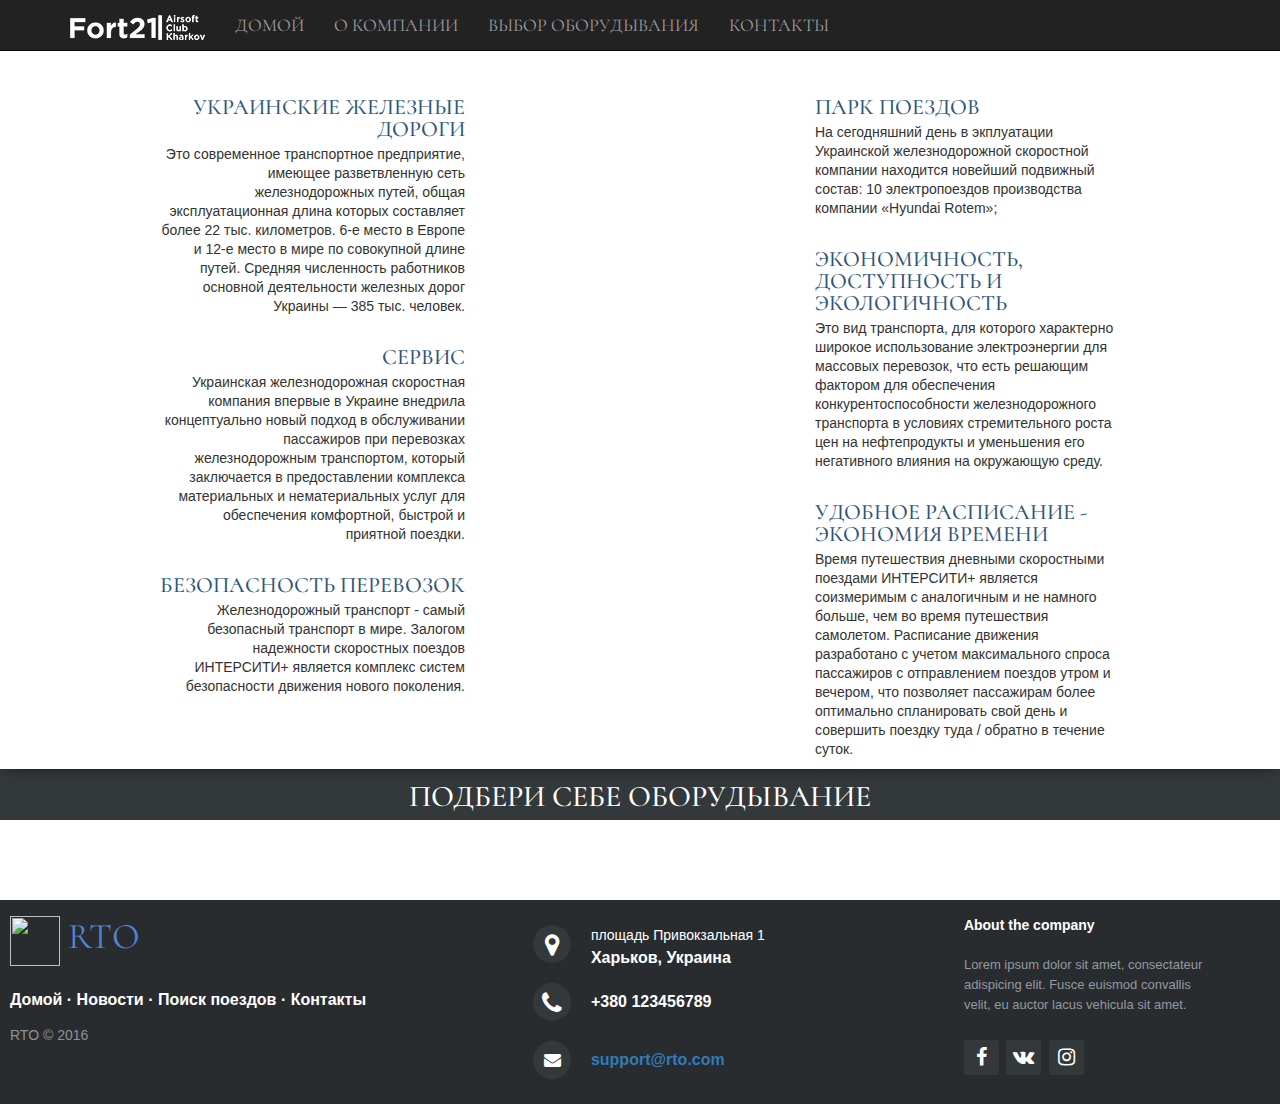
==== index.html @ f3585bbb "Добавил картинки и изменил основу" ====
<!DOCTYPE html>
<html lang="ru">
<head>
    <meta charset="utf-8">
    <meta http-equiv="X-UA-Compatible" content="IE=edge">
    <meta name="viewport" content="width=device-width, initial-scale=1">
    <!-- The above 3 meta tags *must* come first in the head; any other head content must come *after* these tags -->
    <title>Railway Ticket Office</title>



    <script src="https://ajax.googleapis.com/ajax/libs/jquery/3.3.1/jquery.min.js"></script>
    <!-- Latest compiled and minified CSS -->
    <link rel="stylesheet" href="https://maxcdn.bootstrapcdn.com/bootstrap/3.3.7/css/bootstrap.min.css" integrity="sha384-BVYiiSIFeK1dGmJRAkycuHAHRg32OmUcww7on3RYdg4Va+PmSTsz/K68vbdEjh4u" crossorigin="anonymous">

    <!-- Optional theme -->
    <link rel="stylesheet" href="https://maxcdn.bootstrapcdn.com/bootstrap/3.3.7/css/bootstrap-theme.min.css" integrity="sha384-rHyoN1iRsVXV4nD0JutlnGaslCJuC7uwjduW9SVrLvRYooPp2bWYgmgJQIXwl/Sp" crossorigin="anonymous">

    <!-- Latest compiled and minified JavaScript -->
    <script src="https://maxcdn.bootstrapcdn.com/bootstrap/3.3.7/js/bootstrap.min.js" integrity="sha384-Tc5IQib027qvyjSMfHjOMaLkfuWVxZxUPnCJA7l2mCWNIpG9mGCD8wGNIcPD7Txa" crossorigin="anonymous"></script>

    <link rel="stylesheet" href="https://cdnjs.cloudflare.com/ajax/libs/font-awesome/4.5.0/css/font-awesome.css">
    <link href="https://fonts.googleapis.com/css?family=Cormorant" rel="stylesheet">
    <!-- Style.css -->
    <link href="css/main.css" rel="stylesheet">
    <!-- Connected fonts -->
    <!--<link href="css/fonts.css" rel="stylesheet">
    <!-- HTML5 shim and Respond.js for IE8 support of HTML5 elements and media queries -->
    <!-- WARNING: Respond.js doesn't work if you view the page via file:// -->
    <!--[if lt IE 9]>
    <script src="https://oss.maxcdn.com/html5shiv/3.7.3/html5shiv.min.js"></script>
    <script src="https://oss.maxcdn.com/respond/1.4.2/respond.min.js"></script>
    <![endif]-->
</head>
<body>


<!-- МЕНЮ НАВИГАЦИИ -->
<div id="menu" class="navbar navbar-inverse navbar-fixed-top">
    <div class="container">
        <div class="navbar-header">
            <button type="button" class="navbar-toggle" data-toggle="collapse" data-target="#responsive-menu">
                <span class="sr-only">Открыть навигацию</span>
                <span class="icon-bar"></span>
                <span class="icon-bar"></span>
                <span class="icon-bar"></span>
            </button>
            <a class="navbar-brand"href="#home" ><img src="Fort_logo1.png"></a>

        </div>

        <div class="collapse navbar-collapse" id="responsive-menu">
            <ul class="nav navbar-nav">
                <li><a href="#home", id="home_href">Домой</a></li>
                <li><a href="#about">О компании</a></li>
                <li><a href="#selection">Выбор оборудывания</a></li>
                <li><a href="#contacts">Контакты</a></li>
            </ul>
        </div>

    </div>
</div>



<!-- СЛАЙДЕР -->
<div id="carousel" class="carousel slide">

    <!--Индикаторы слайдов-->
    <ol class="carousel-indicators">
        <li class="active" data-target="#carousel" data-slide-to="0"></li>
        <li data-target="#carousel" data-slide-to="1"></li>
        <li data-target="#carousel" data-slide-to="2"></li>
        <li data-target="#carousel" data-slide-to="3"></li>
        <li data-target="#carousel" data-slide-to="4"></li>
        <li data-target="#carousel" data-slide-to="5"></li>

    </ol>

    <!--Слайды-->
    <div id="home" class="carousel-inner">
        <div class="item active">
            <img src="images/corousel1.jpg" alt="" width="100%">
            <h1>Главное - выбрать правильный вектор. Скорость. Надежность. Сервис.</h1>
        </div>
        <div class="item">
            <img src="images/corousel2.jpg" alt="" width="100%">
            <h1>Сквозь время и расстояние.</h1>
        </div>
        <div class="item">
            <img src="images/corousel3.jpg" alt="" width="100%">
            <h1>Мы возим куда никто не возит.</h1>
        </div>
        <div class="item">
            <img src="images/corousel4.jpg" alt="" width="100%">
            <h1>Сокращаем расстояние. Экономим время.</h1>
        </div>
        <div class="item">
            <img src="images/corousel5.jpg" alt="" width="100%">
            <h1>Сокращаем расстояние. Экономим время.</h1>
        </div>
        <div class="item">
            <img src="images/corousel6.jpg" alt="" width="100%">
            <h1>Сокращаем расстояние. Экономим время.</h1>
        </div>

    </div>

    <!--Стрелки переключения слайдов-->
    <a href="#carousel" class="left carousel-control" data-slide="prev">
        <span class="glyphicon glyphicon-chevron-left"></span>
    </a>
    <a href="#carousel" class="right carousel-control" data-slide="next">
        <span class="glyphicon glyphicon-chevron-right"></span>
    </a>

</div>

<!-- БЛОК НОВОСТЕЙ -->
<div class="articlesSection">

    <!-- Заголовок блока -->
    <div id="about" class="header">
        <div class="block">
            <div class="blockItem">
                <h1>О нашей компании</h1>
            </div>
        </div>
    </div>

    <!-- Содержимое блока новостей -->
    <div class="block">
        <div class="blockItem">
            <div class="mainArticlesModule">
                <div class="itemsLeft">
                    <div class="item_left" style="opacity: 1; left: 0px;">
                        <div class="avatar">
                            <img src="images/logo3.jpg" alt="">
                        </div>
                        <div class="text">
                            <h2>Украинские железные дороги</h2>
                            <p>Это современное транспортное предприятие, имеющее разветвленную сеть железнодорожных
                                путей,
                                общая эксплуатационная длина которых составляет более 22 тыс. километров.
                                6-е место в Европе и 12-е место в мире по совокупной длине путей.
                                Средняя численность работников основной деятельности железных дорог Украины — 385 тыс.
                                человек.</p>
                        </div>
                        <div class="clr"></div>
                    </div>
                    <div class="item_left" style="opacity: 1; left: 0px;">
                        <div class="avatar">
                            <img src="images/logo2.jpg" alt="">
                        </div>
                        <div class="text">
                            <h2>Сервис</h2>
                            <p>Украинская железнодорожная скоростная компания впервые в Украине
                                внедрила концептуально новый подход в обслуживании пассажиров
                                при перевозках железнодорожным транспортом, который заключается
                                в предоставлении комплекса материальных и нематериальных услуг для
                                обеспечения комфортной, быстрой и приятной поездки.</p>
                        </div>
                        <div class="clr"></div>
                    </div>
                    <div class="item_left" style="opacity: 1; left: 0px;">
                        <div class="avatar">
                            <img src="images/logo1.jpg" alt="">
                        </div>
                        <div class="text">
                            <h2>Безопасность перевозок</h2>
                            <p>Железнодорожный транспорт - самый безопасный транспорт в мире.
                                Залогом надежности скоростных поездов ИНТЕРСИТИ+ является
                                комплекс систем безопасности движения нового поколения.</p>
                        </div>
                        <div class="clr"></div>
                    </div>
                </div>
                <div class="itemsRight">
                    <div class="item_right" style="opacity: 1; right: 0px;">
                        <div class="avatar">
                            <img src="images/logo5.jpg" alt="">
                        </div>
                        <div class="text">
                            <h2>Парк поездов</h2>
                            <p>На сегодняшний день в экплуатации Украинской железнодорожной скоростной компании
                                находится новейший подвижный состав: 10 электропоездов производства компании «Hyundai
                                Rotem»;
                            </p>
                        </div>
                        <div class="clr"></div>
                    </div>
                    <div class="item_right" style="opacity: 1; right: 0px;">
                        <div class="avatar">
                            <img src="images/logo6.jpg" alt="">
                        </div>
                        <div class="text">
                            <h2>Экономичность, доступность и экологичность</h2>
                            <p>Это вид транспорта, для которого характерно широкое использование
                                электроэнергии для массовых перевозок, что есть решающим фактором для
                                обеспечения конкурентоспособности железнодорожного транспорта в условиях
                                стремительного роста цен на нефтепродукты и уменьшения его негативного
                                влияния на окружающую среду.</p>
                        </div>
                        <div class="clr"></div>
                    </div>
                    <div class="item_right" style="opacity: 1; right: 0px;">
                        <div class="avatar">
                            <img src="images/logo4.jpg" alt="">
                        </div>
                        <div class="text">
                            <h2>Удобное расписание - экономия времени</h2>
                            <p>Время путешествия дневными скоростными поездами ИНТЕРСИТИ+
                                является соизмеримым с аналогичным и не намного больше,
                                чем во время путешествия самолетом.
                                Расписание движения разработано с учетом максимального спроса пассажиров
                                с отправлением поездов утром и вечером, что позволяет пассажирам более
                                оптимально спланировать свой день и совершить поездку туда / обратно в течение
                                суток.</p>
                        </div>
                        <div class="clr"></div>
                    </div>
                </div>
                <div class="clr"></div>
                <!--  -->
            </div>
        </div>
    </div>
</div>
<div id="selection" class="header">
    <div class="block">
        <div class="blockItem">
            <h1>Подбери себе оборудывание</h1>
        </div>
    </div>
</div>



<!-- FOOTER -->
<footer id="contacts" class="footer-distributed">

    <div id="footer-links" class="footer-left">


        <h3><img src="images/trainlogo.png" alt="" width="50" height="50"><span> RTO</span></h3>

        <p class="footer-links">
            <a href="#home">Домой</a>
            ·
            <a href="#news">Новости</a>
            ·
            <a href="#searchTrains">Поиск поездов</a>
            ·
            <a href="#contacts">Контакты</a>
        </p>

        <p class="footer-company-name">RTO © 2016</p>
    </div>

    <div class="footer-center">

        <div>
            <i class="fa fa-map-marker"></i>
            <p><span>площадь Привокзальная 1</span> Харьков, Украина</p>
        </div>

        <div>
            <i class="fa fa-phone"></i>
            <p>+380 123456789</p>
        </div>

        <div>
            <i class="fa fa-envelope"></i>
            <p><a href="mailto:support@company.com">support@rto.com</a></p>
        </div>

    </div>

    <div class="footer-right">

        <p class="footer-company-about">
            <span>About the company</span>
            Lorem ipsum dolor sit amet, consectateur adispicing elit. Fusce euismod convallis velit, eu auctor lacus
            vehicula sit amet.
        </p>

        <div class="footer-icons">
            <a href="#"><i class="fa fa-facebook"></i></a>
            <a href="#"><i class="fa fa-vk"></i></a>
            <a href="#"><i class="fa fa-instagram"></i></a>

        </div>

    </div>

</footer>

<div id="background_div" style="position: absolute; z-index: 1000; opacity: 0.5; width: 100%; height: 2562px;
    background: #b9c2e2; display: none; top: 0px; left: 0px;">


</div>

<div id="vToolsAlphaBg" style="position: absolute; z-index: 1000; opacity: 0.5; width: 1349px; height: 822px;
        visibility: hidden; top: 0px; left: 0px; cursor: auto; display: none; background: rgb(204, 229, 251);">

</div>


<!-- jQuery (necessary for Bootstrap's JavaScript plugins) -->
<script src="js/jquery-3.2.0.js"></script>
<!-- Include all compiled plugins (below), or include individual files as needed -->
<script src="js/bootstrap.min.js"></script>
<!-- Datepicker UI -->

<!-- LogIn & Registration implemintation -->
<script src="js/main.js"></script>




<!--Organization anchor scrolling-->
<script>
    $(document).ready(function () {
        $("#menu, #footer-links").on("click", "a", function (event) {
            //отменяем стандартную обработку нажатия по ссылке
            event.preventDefault();
            //забираем идентификатор бока с атрибута href
            var id = $(this).attr('href'),
                //узнаем высоту от начала страницы до блока на который ссылается якорь
                top = $(id).offset().top;
            //анимируем переход на расстояние - top за 1000 мс
            $('body,html').animate({scrollTop: top}, 1000);
        });
    });

</script>

<!--Appearance and hiding login form-->
<script>
    var count = 0;
    $("#signIn_btn").click(function () {
        count++;
        if (count % 2 != 0) {
            $("#login-dp").show(1000);
        } else {
            $("#login-dp").hide(1000);
        }
    });
</script>



<script>
    $(document).ready(function () {
        $('.navbar').each(function () { // В данной строке limp - название Вашего класса для создания прозрачности.
            $(this).animate({opacity: '5'}, 1); // В данной строке задаётся начальная прозрачность элемента.
            $(this).mouseover(function () {
                $(this).stop().animate({opacity: '1.0'}, 400); // В данной строке задаётся прозрачность элемента при наведении курсора.
            });
            $(this).mouseout(function () {
                $(this).stop().animate({opacity: '5'}, 400); // В данной строке задаётся прозрачность элемента при уходе курсора с элемента.
            });
        });
    });
</script>


<!--Wrap h1 and br in span tag, for minimize code-->
<script>
    $(function () {
        $(".item > h1").wrapInner("<span>");
        $(".item > h1 br").before("<span class='spacer'>")
            .after("<span class='spacer'>");
    });
</script>

<script>
    jQuery(window).scroll(function(){
        var $sections = $('section');
        $sections.each(function(i,el){
            var top  = $(el).offset().top-100;
            var bottom = top +$(el).height();
            var scroll = $(window).scrollTop();
            var id = $(el).attr('id');
            if( scroll > top && scroll < bottom){
                $('a.active').removeClass('active');
                $('a[href="#'+id+'"]').addClass('active');

            }
        })
    });
</script>



</body>
</html>
---- css/main.css ----
*{
    margin: 0;
    padding: 0;
    box-sizing: border-box;

}

/*МЕНЮ НАВИГАЦИИ*/
#responsive-menu {
    text-transform: uppercase;
    font-family: 'Cormorant';
    font-size: 18px;
    font-weight: 400;
}

/*ЗАГОЛОВОК БЛОКА*/
.header {
    background-color: #33383B;
    text-align: center;
    height: 51px;
    padding: 1px;
    text-transform: uppercase;
    color: #ffffff;
}
.blockItem h1{
    margin-bottom: 10px;
    margin-top: 10px;
    font-family: 'Cormorant';
    font-size: 30px;
}

/*БЛОК НОВОСТЕЙ - НАЧАЛО*/
.mainArticlesModule h2 {
    color: #2d547d;
    text-transform: uppercase;
    font-family: 'Cormorant';
    font-size: 22px;
    line-height: 22px;
    margin-bottom: 5px;
    display: block;
}

.itemsLeft .text {
    text-align: right;
    margin-right: 155px;
}

.mainArticlesModule .itemsLeft .avatar {
    float: right;
}

.mainArticlesModule .itemsLeft {
    float: left;
    max-width: 470px;
    width: 50%;
    padding-right: 10px;
}

.mainArticlesModule .itemsRight {
    float: right;
    max-width: 470px;
    width: 50%;
    padding-left: 10px;
}

.mainArticlesModule .item {
    margin-bottom: 25px;
    position: relative;
    height: auto;
    overflow: hidden;
}

.mainArticlesModule .itemsRight .text {
    text-align: left;
    margin-left: 155px;
}

.mainArticlesModule .itemsRight .avatar {
    float: left;
}

.clr {
    clear: both;
}

.mainArticlesModule .text {
    font-size: 14px;
    line-height: 19px;
}

.mainArticlesModule {
    padding-top: 25px;
}

.blockItem {
    position: relative;
}

.block {
    max-width: 960px;
    margin: 0 auto;
}

.articlesSection {
    box-shadow: 0px 0px 15px -5px #000000;
    position: relative;
}


@media only screen and (max-width: 1200px){
    .blockItem{ margin: 0px 20px;}
    header, header .block{height: 200px;}
}

@media only screen and (max-width: 991px) {
    .blockItem{ margin: 0px;}
    .block{padding: 0px;}
    .articlesSection .blockItem{margin: 0px 40px;}
    .articlesSection .mainArticlesModule .avatar{width: 110px;}
    .articlesSection .mainArticlesModule .itemsLeft .text{ margin-right: 125px; height: inherit}
    .articlesSection .mainArticlesModule .itemsRight .text{margin-left: 125px; height: inherit}
    .body .blockItem{margin: 0px 60px;}
    .body .blogItems .item{width: 100%;}
}
@media only screen and (max-width: 767px) {
    .articlesSection .blockItem{margin: 0px 30px;}
    .articlesSection .header h1{font-size: 20px;line-height: 25px;}
    .articlesSection .mainArticlesModule .itemsLeft{width: 100%; max-width: none; padding: 0px;}
    .articlesSection .mainArticlesModule .itemsRight{width: 100%; float: left;max-width: none;padding: 0px;}
    .articlesSection .mainArticlesModule .itemsLeft .avatar{ float: left;}
    .articlesSection .mainArticlesModule .itemsLeft .text{ margin:0px 0px 0px 125px; text-align: left; height: auto}
    .body .blockItem{margin: 0px 30px;}
}
@media only screen and (max-width: 400px) {
    .articlesSection .blockItem{margin: 0px 20px;}
    .articlesSection .mainArticlesModule .avatar{ float: none; text-align: center;}
    .articlesSection .mainArticlesModule .avatar img{width: 140px; margin-bottom: 8px;}
    .articlesSection .mainArticlesModule .itemsLeft .text{ margin-left:0px; height: auto}
    .articlesSection .mainArticlesModule .itemsRight .text{margin-left:0px; height: auto}
    .body .blockItem{margin: 0px 20px;}
}

.articlesSection .mainArticlesModule .avatar img {
    width: 100%;
}
/*БЛОК НОВОСТЕЙ - КОНЕЦ*/

.item > h1 {
    position: absolute;
    top		: 450px;
    left		: 50px;
    width		: 100%;
}

h1 span {
    color			: white;
    font-size: 34px;
    font-weight: 500;
    font-family: 'Cormorant';
    background		: rgba(0, 0, 0, 0.7);
    padding			: 3px;
}

h1 span.spacer {
    padding	: 0 5px;
}

label.error {
    font-size: 10px;
    display: block;
    margin-top: 5px;
    color: #cc0000;
}



.footer-distributed {
    background-color: #292c2f;
    box-shadow: 0 1px 1px 0 rgba(0, 0, 0, 0.12);
    box-sizing: border-box;
    width: 100%;
    text-align: left;
    font: bold 16px sans-serif;
    padding: 15px 10px;
    margin-top: 80px;
}
@media (max-height: 800px) {
    footer {
        position: static;
    }
}
.footer-distributed .footer-left {
    width: 40%;
}
.footer-distributed .footer-left, .footer-distributed .footer-center, .footer-distributed .footer-right {
    display: inline-block;
    vertical-align: top;
}
.footer-distributed h3 {
    color: #ffffff;
    font: normal 36px 'Cormorant', cursive;
    margin: 0;
}
.footer-distributed h3 span {
    color: #5383d3;
}
.footer-distributed .footer-links {
    color: #ffffff;
    margin: 20px 0 12px;
    padding: 0;
}
.footer-distributed .footer-links a {
    display: inline-block;
    line-height: 1.8;
    text-decoration: none;
    color: inherit;
}
.footer-distributed .footer-links {
    color: #ffffff;
    margin: 20px 0 12px;
    padding: 0;
}
.footer-distributed .footer-company-name {
    color: #8f9296;
    font-size: 14px;
    font-weight: normal;
    margin: 0;
}
.footer-distributed .footer-center {
    width: 35%;
}
.footer-distributed .footer-left, .footer-distributed .footer-center, .footer-distributed .footer-right {
    display: inline-block;
    vertical-align: top;
}
.footer-distributed .footer-center i {
    background-color: #33383b;
    color: #ffffff;
    font-size: 25px;
    width: 38px;
    height: 38px;
    border-radius: 50%;
    text-align: center;
    line-height: 42px;
    margin: 10px 15px;
    vertical-align: middle;
}
.fa {
    display: inline-block;
    font: normal normal normal 14px/1 FontAwesome;
    font-size: inherit;
    text-rendering: auto;
    -webkit-font-smoothing: antialiased;
    -moz-osx-font-smoothing: grayscale;
}
.footer-distributed .footer-center p {
    display: inline-block;
    color: #ffffff;
    vertical-align: middle;
    margin: 0;
}
.footer-distributed .footer-center p span {
    display: block;
    font-weight: normal;
    font-size: 14px;
    line-height: 2;
}
.footer-distributed .footer-center i {
    background-color: #33383b;
    color: #ffffff;
    font-size: 25px;
    width: 38px;
    height: 38px;
    border-radius: 50%;
    text-align: center;
    line-height: 42px;
    margin: 10px 15px;
    vertical-align: middle;
}
.footer-distributed .footer-center i.fa-envelope {
    font-size: 17px;
    line-height: 38px;
}
.footer-distributed .footer-right {
    width: 20%;
}
.footer-distributed .footer-company-about {
    line-height: 20px;
    color: #92999f;
    font-size: 13px;
    font-weight: normal;
    margin: 0;
}
.footer-distributed .footer-company-about span {
    display: block;
    color: #ffffff;
    font-size: 14px;
    font-weight: bold;
    margin-bottom: 20px;
}
.footer-distributed .footer-company-about {
    line-height: 20px;
    color: #92999f;
    font-size: 13px;
    font-weight: normal;
    margin: 0;
}
.footer-distributed .footer-icons {
    margin-top: 25px;
}
.footer-distributed .footer-icons a {
    display: inline-block;
    width: 35px;
    height: 35px;
    cursor: pointer;
    background-color: #33383b;
    border-radius: 2px;
    font-size: 20px;
    color: #ffffff;
    text-align: center;
    line-height: 35px;
    margin-right: 3px;
    margin-bottom: 5px;
}
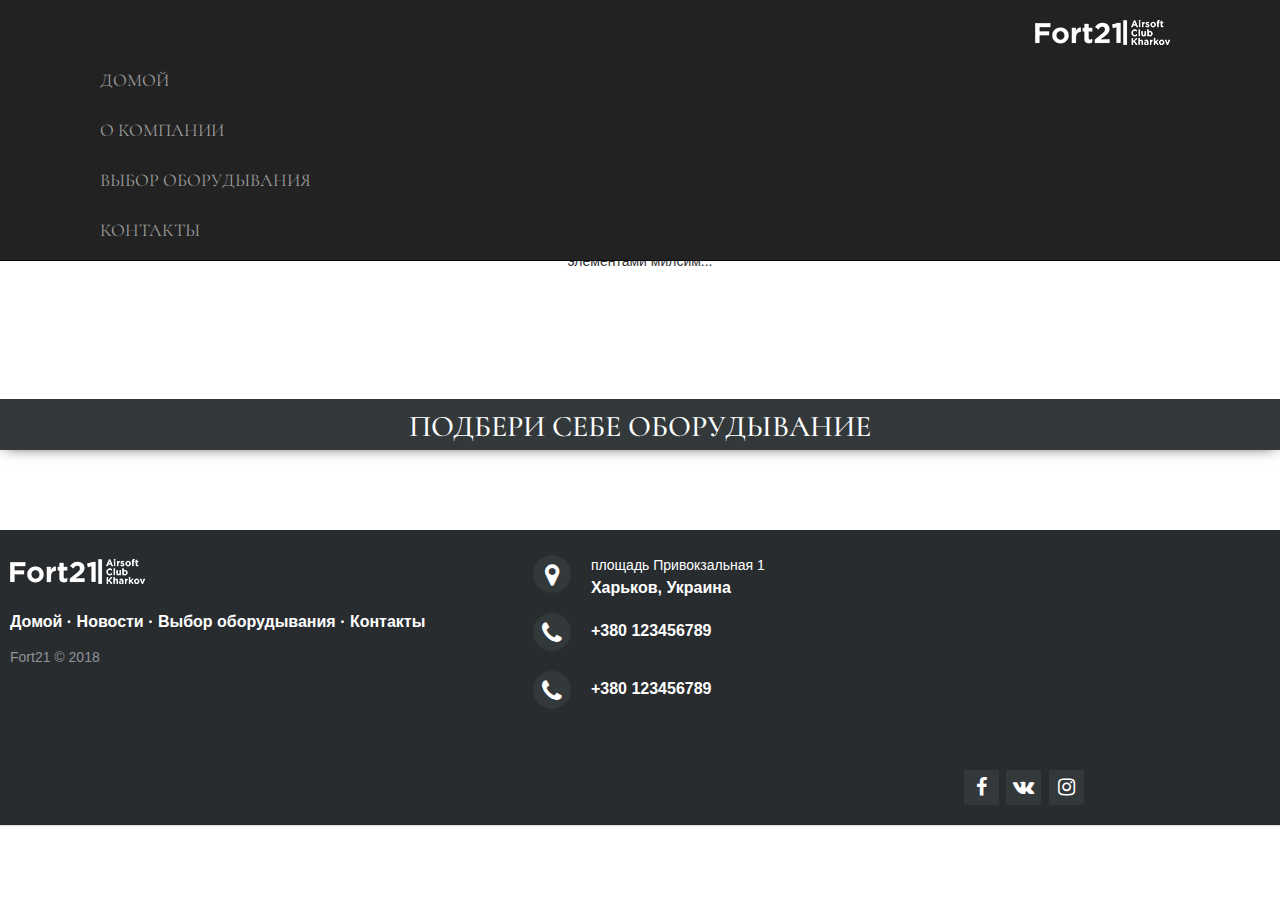
==== commit 9e1afee6: "Изменил футер и допилил блок "О НАС"" ====
--- a/index.html
+++ b/index.html
@@ -6,7 +6,10 @@
     <meta name="viewport" content="width=device-width, initial-scale=1">
     <!-- The above 3 meta tags *must* come first in the head; any other head content must come *after* these tags -->
     <title>Railway Ticket Office</title>
-
+    <link rel="stylesheet" href="https://use.fontawesome.com/releases/v5.0.10/css/all.css" integrity="sha384-+d0P83n9kaQMCwj8F4RJB66tzIwOKmrdb46+porD/OvrJ+37WqIM7UoBtwHO6Nlg" crossorigin="anonymous">
+    <script src="//maxcdn.bootstrapcdn.com/bootstrap/4.0.0/js/bootstrap.min.js"></script>
+    <link href="//maxcdn.bootstrapcdn.com/bootstrap/4.0.0/css/bootstrap.min.css" rel="stylesheet" id="bootstrap-css">
+    <script src="//cdnjs.cloudflare.com/ajax/libs/jquery/3.2.1/jquery.min.js"></script>
 
 
     <script src="https://ajax.googleapis.com/ajax/libs/jquery/3.3.1/jquery.min.js"></script>
@@ -16,8 +19,8 @@
     <!-- Optional theme -->
     <link rel="stylesheet" href="https://maxcdn.bootstrapcdn.com/bootstrap/3.3.7/css/bootstrap-theme.min.css" integrity="sha384-rHyoN1iRsVXV4nD0JutlnGaslCJuC7uwjduW9SVrLvRYooPp2bWYgmgJQIXwl/Sp" crossorigin="anonymous">
 
-    <!-- Latest compiled and minified JavaScript -->
-    <script src="https://maxcdn.bootstrapcdn.com/bootstrap/3.3.7/js/bootstrap.min.js" integrity="sha384-Tc5IQib027qvyjSMfHjOMaLkfuWVxZxUPnCJA7l2mCWNIpG9mGCD8wGNIcPD7Txa" crossorigin="anonymous"></script>
+
+
 
     <link rel="stylesheet" href="https://cdnjs.cloudflare.com/ajax/libs/font-awesome/4.5.0/css/font-awesome.css">
     <link href="https://fonts.googleapis.com/css?family=Cormorant" rel="stylesheet">
@@ -61,8 +64,6 @@
     </div>
 </div>
 
-
-
 <!-- СЛАЙДЕР -->
 <div id="carousel" class="carousel slide">
 
@@ -129,103 +130,10 @@
     </div>
 
     <!-- Содержимое блока новостей -->
-    <div class="block">
-        <div class="blockItem">
-            <div class="mainArticlesModule">
-                <div class="itemsLeft">
-                    <div class="item_left" style="opacity: 1; left: 0px;">
-                        <div class="avatar">
-                            <img src="images/logo3.jpg" alt="">
-                        </div>
-                        <div class="text">
-                            <h2>Украинские железные дороги</h2>
-                            <p>Это современное транспортное предприятие, имеющее разветвленную сеть железнодорожных
-                                путей,
-                                общая эксплуатационная длина которых составляет более 22 тыс. километров.
-                                6-е место в Европе и 12-е место в мире по совокупной длине путей.
-                                Средняя численность работников основной деятельности железных дорог Украины — 385 тыс.
-                                человек.</p>
-                        </div>
-                        <div class="clr"></div>
-                    </div>
-                    <div class="item_left" style="opacity: 1; left: 0px;">
-                        <div class="avatar">
-                            <img src="images/logo2.jpg" alt="">
-                        </div>
-                        <div class="text">
-                            <h2>Сервис</h2>
-                            <p>Украинская железнодорожная скоростная компания впервые в Украине
-                                внедрила концептуально новый подход в обслуживании пассажиров
-                                при перевозках железнодорожным транспортом, который заключается
-                                в предоставлении комплекса материальных и нематериальных услуг для
-                                обеспечения комфортной, быстрой и приятной поездки.</p>
-                        </div>
-                        <div class="clr"></div>
-                    </div>
-                    <div class="item_left" style="opacity: 1; left: 0px;">
-                        <div class="avatar">
-                            <img src="images/logo1.jpg" alt="">
-                        </div>
-                        <div class="text">
-                            <h2>Безопасность перевозок</h2>
-                            <p>Железнодорожный транспорт - самый безопасный транспорт в мире.
-                                Залогом надежности скоростных поездов ИНТЕРСИТИ+ является
-                                комплекс систем безопасности движения нового поколения.</p>
-                        </div>
-                        <div class="clr"></div>
-                    </div>
-                </div>
-                <div class="itemsRight">
-                    <div class="item_right" style="opacity: 1; right: 0px;">
-                        <div class="avatar">
-                            <img src="images/logo5.jpg" alt="">
-                        </div>
-                        <div class="text">
-                            <h2>Парк поездов</h2>
-                            <p>На сегодняшний день в экплуатации Украинской железнодорожной скоростной компании
-                                находится новейший подвижный состав: 10 электропоездов производства компании «Hyundai
-                                Rotem»;
-                            </p>
-                        </div>
-                        <div class="clr"></div>
-                    </div>
-                    <div class="item_right" style="opacity: 1; right: 0px;">
-                        <div class="avatar">
-                            <img src="images/logo6.jpg" alt="">
-                        </div>
-                        <div class="text">
-                            <h2>Экономичность, доступность и экологичность</h2>
-                            <p>Это вид транспорта, для которого характерно широкое использование
-                                электроэнергии для массовых перевозок, что есть решающим фактором для
-                                обеспечения конкурентоспособности железнодорожного транспорта в условиях
-                                стремительного роста цен на нефтепродукты и уменьшения его негативного
-                                влияния на окружающую среду.</p>
-                        </div>
-                        <div class="clr"></div>
-                    </div>
-                    <div class="item_right" style="opacity: 1; right: 0px;">
-                        <div class="avatar">
-                            <img src="images/logo4.jpg" alt="">
-                        </div>
-                        <div class="text">
-                            <h2>Удобное расписание - экономия времени</h2>
-                            <p>Время путешествия дневными скоростными поездами ИНТЕРСИТИ+
-                                является соизмеримым с аналогичным и не намного больше,
-                                чем во время путешествия самолетом.
-                                Расписание движения разработано с учетом максимального спроса пассажиров
-                                с отправлением поездов утром и вечером, что позволяет пассажирам более
-                                оптимально спланировать свой день и совершить поездку туда / обратно в течение
-                                суток.</p>
-                        </div>
-                        <div class="clr"></div>
-                    </div>
-                </div>
-                <div class="clr"></div>
-                <!--  -->
-            </div>
-        </div>
-    </div>
-</div>
+  <div class="aboutBlock">
+      <p>СТК «Форт21» - спортивно-туристический клуб, занимающийся проведением страйкбольных мероприятий в г. Харьков, Украина. Клуб состоит из нескольких команд и не является коммерческой организацией. Клуб был сформирован как инструмент, для объединения усилий различных команд по развитию хобби на юридическом уровне. Основная цель клуба — продвижение и популяризация страйкбольных игр на территории Украины и г. Харькова в частности. В поле интересов клуба входят как классические страйкбольные мероприятия, так и различные варианты ролевых и милсим проектов. Организаторская команда клуба успела зарекомендовать себя в проведении игр различного типа: игр выходного дня (воскресок), игр турнирного типа и более крупных проектов с элементами милсим...</p>
+  </div>
+
 <div id="selection" class="header">
     <div class="block">
         <div class="blockItem">
@@ -233,6 +141,8 @@
         </div>
     </div>
 </div>
+</div>
+
 
 
 
@@ -242,19 +152,19 @@
     <div id="footer-links" class="footer-left">
 
 
-        <h3><img src="images/trainlogo.png" alt="" width="50" height="50"><span> RTO</span></h3>
+        <h3><img src="Fort_logo1.png" alt="" ></h3>
 
         <p class="footer-links">
             <a href="#home">Домой</a>
             ·
             <a href="#news">Новости</a>
             ·
-            <a href="#searchTrains">Поиск поездов</a>
+            <a href="#selection">Выбор оборудывания</a>
             ·
             <a href="#contacts">Контакты</a>
         </p>
 
-        <p class="footer-company-name">RTO © 2016</p>
+        <p class="footer-company-name">Fort21 © 2018</p>
     </div>
 
     <div class="footer-center">
@@ -266,23 +176,21 @@
 
         <div>
             <i class="fa fa-phone"></i>
-            <p>+380 123456789</p>
+            <a href="tel:+380 123456789">+380 123456789</a>
         </div>
 
         <div>
-            <i class="fa fa-envelope"></i>
-            <p><a href="mailto:support@company.com">support@rto.com</a></p>
+            <i class="fa fa-phone"></i>
+            <a href="tel:+380 123456789">+380 123456789</a>
         </div>
 
     </div>
 
     <div class="footer-right">
 
-        <p class="footer-company-about">
-            <span>About the company</span>
-            Lorem ipsum dolor sit amet, consectateur adispicing elit. Fusce euismod convallis velit, eu auctor lacus
-            vehicula sit amet.
-        </p>
+        <div class="row">
+            <iframe src="https://www.google.com/maps/embed?pb=!1m14!1m8!1m3!1d11880.492291371422!2d12.4922309!3d41.8902102!3m2!1i1024!2i768!4f13.1!3m3!1m2!1s0x0%3A0x28f1c82e908503c4!2sColosseo!5e0!3m2!1sit!2sit!4v1524815927977" width="300px" height="200px" frameborder="0" style="border:0" allowfullscreen></iframe>
+        </div>
 
         <div class="footer-icons">
             <a href="#"><i class="fa fa-facebook"></i></a>
@@ -336,18 +244,7 @@
 
 </script>
 
-<!--Appearance and hiding login form-->
-<script>
-    var count = 0;
-    $("#signIn_btn").click(function () {
-        count++;
-        if (count % 2 != 0) {
-            $("#login-dp").show(1000);
-        } else {
-            $("#login-dp").hide(1000);
-        }
-    });
-</script>
+<!--Appearance and hi
 
 
 
--- a/css/main.css
+++ b/css/main.css
@@ -2,6 +2,19 @@
     margin: 0;
     padding: 0;
     box-sizing: border-box;
+
+}
+.aboutBlock{
+     padding-top: 60px;
+     padding-bottom: 118px;
+     display: flex;
+     flex-flow: column nowrap;
+     align-items: center;
+     text-align: center;
+ }
+.aboutBlock p{
+    max-width: 760px;
+
 
 }
 
@@ -324,3 +337,13 @@
 }
 
 
+
+hr {border-top: 1px solid #fff; width:50%;}
+
+a {color: #fff;}
+
+a:link{text-decoration:none;}
+
+.box1{background: #33383b}
+.box2{background: #33383b}
+.box3{background: #33383b}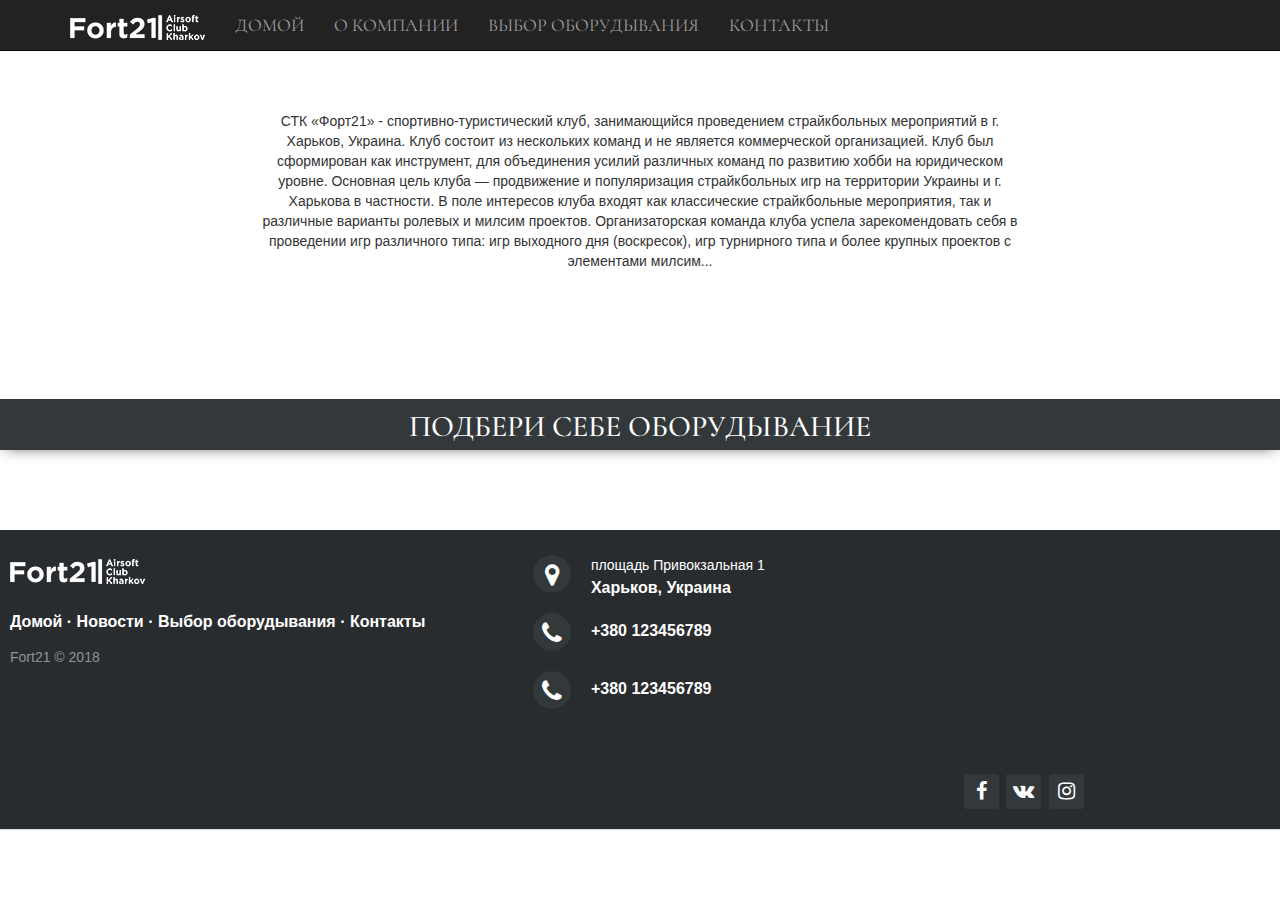
==== commit ad081d21: "Исправил баги корусели и в хедере" ====
--- a/index.html
+++ b/index.html
@@ -4,14 +4,6 @@
     <meta charset="utf-8">
     <meta http-equiv="X-UA-Compatible" content="IE=edge">
     <meta name="viewport" content="width=device-width, initial-scale=1">
-    <!-- The above 3 meta tags *must* come first in the head; any other head content must come *after* these tags -->
-    <title>Railway Ticket Office</title>
-    <link rel="stylesheet" href="https://use.fontawesome.com/releases/v5.0.10/css/all.css" integrity="sha384-+d0P83n9kaQMCwj8F4RJB66tzIwOKmrdb46+porD/OvrJ+37WqIM7UoBtwHO6Nlg" crossorigin="anonymous">
-    <script src="//maxcdn.bootstrapcdn.com/bootstrap/4.0.0/js/bootstrap.min.js"></script>
-    <link href="//maxcdn.bootstrapcdn.com/bootstrap/4.0.0/css/bootstrap.min.css" rel="stylesheet" id="bootstrap-css">
-    <script src="//cdnjs.cloudflare.com/ajax/libs/jquery/3.2.1/jquery.min.js"></script>
-
-
     <script src="https://ajax.googleapis.com/ajax/libs/jquery/3.3.1/jquery.min.js"></script>
     <!-- Latest compiled and minified CSS -->
     <link rel="stylesheet" href="https://maxcdn.bootstrapcdn.com/bootstrap/3.3.7/css/bootstrap.min.css" integrity="sha384-BVYiiSIFeK1dGmJRAkycuHAHRg32OmUcww7on3RYdg4Va+PmSTsz/K68vbdEjh4u" crossorigin="anonymous">
@@ -19,21 +11,15 @@
     <!-- Optional theme -->
     <link rel="stylesheet" href="https://maxcdn.bootstrapcdn.com/bootstrap/3.3.7/css/bootstrap-theme.min.css" integrity="sha384-rHyoN1iRsVXV4nD0JutlnGaslCJuC7uwjduW9SVrLvRYooPp2bWYgmgJQIXwl/Sp" crossorigin="anonymous">
 
-
-
+    <!-- Latest compiled and minified JavaScript -->
+    <script src="https://maxcdn.bootstrapcdn.com/bootstrap/3.3.7/js/bootstrap.min.js" integrity="sha384-Tc5IQib027qvyjSMfHjOMaLkfuWVxZxUPnCJA7l2mCWNIpG9mGCD8wGNIcPD7Txa" crossorigin="anonymous"></script>
 
     <link rel="stylesheet" href="https://cdnjs.cloudflare.com/ajax/libs/font-awesome/4.5.0/css/font-awesome.css">
     <link href="https://fonts.googleapis.com/css?family=Cormorant" rel="stylesheet">
     <!-- Style.css -->
     <link href="css/main.css" rel="stylesheet">
-    <!-- Connected fonts -->
-    <!--<link href="css/fonts.css" rel="stylesheet">
-    <!-- HTML5 shim and Respond.js for IE8 support of HTML5 elements and media queries -->
-    <!-- WARNING: Respond.js doesn't work if you view the page via file:// -->
-    <!--[if lt IE 9]>
-    <script src="https://oss.maxcdn.com/html5shiv/3.7.3/html5shiv.min.js"></script>
-    <script src="https://oss.maxcdn.com/respond/1.4.2/respond.min.js"></script>
-    <![endif]-->
+
+
 </head>
 <body>
 
@@ -157,7 +143,7 @@
         <p class="footer-links">
             <a href="#home">Домой</a>
             ·
-            <a href="#news">Новости</a>
+            <a href="#about">Новости</a>
             ·
             <a href="#selection">Выбор оборудывания</a>
             ·
@@ -174,12 +160,12 @@
             <p><span>площадь Привокзальная 1</span> Харьков, Украина</p>
         </div>
 
-        <div>
+        <div class="links">
             <i class="fa fa-phone"></i>
             <a href="tel:+380 123456789">+380 123456789</a>
         </div>
 
-        <div>
+        <div class="links">
             <i class="fa fa-phone"></i>
             <a href="tel:+380 123456789">+380 123456789</a>
         </div>
@@ -213,19 +199,6 @@
         visibility: hidden; top: 0px; left: 0px; cursor: auto; display: none; background: rgb(204, 229, 251);">
 
 </div>
-
-
-<!-- jQuery (necessary for Bootstrap's JavaScript plugins) -->
-<script src="js/jquery-3.2.0.js"></script>
-<!-- Include all compiled plugins (below), or include individual files as needed -->
-<script src="js/bootstrap.min.js"></script>
-<!-- Datepicker UI -->
-
-<!-- LogIn & Registration implemintation -->
-<script src="js/main.js"></script>
-
-
-
 
 <!--Organization anchor scrolling-->
 <script>
@@ -244,7 +217,7 @@
 
 </script>
 
-<!--Appearance and hi
+
 
 
 
--- a/css/main.css
+++ b/css/main.css
@@ -339,11 +339,5 @@
 
 
 hr {border-top: 1px solid #fff; width:50%;}
-
 a {color: #fff;}
-
 a:link{text-decoration:none;}
-
-.box1{background: #33383b}
-.box2{background: #33383b}
-.box3{background: #33383b}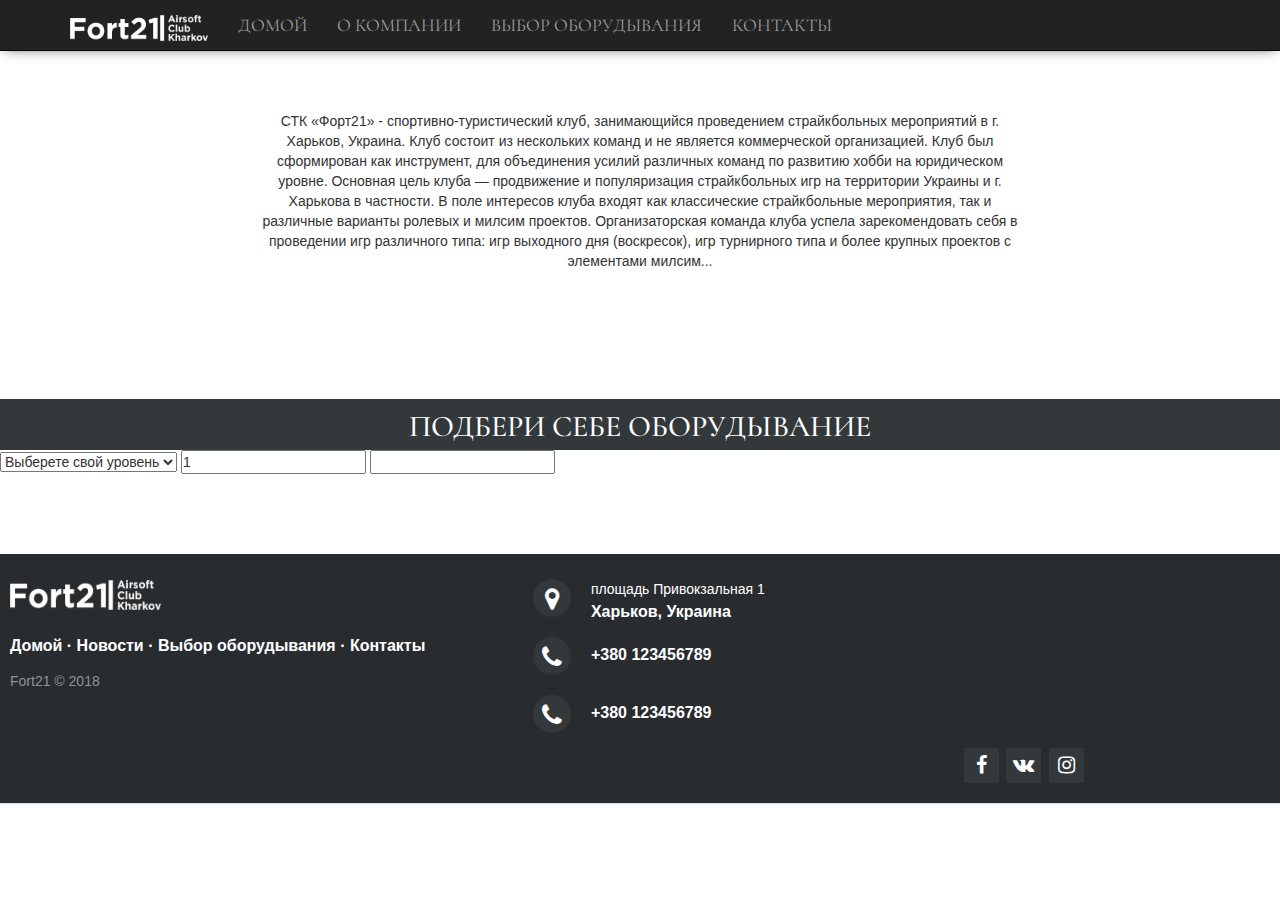
==== commit f722cdac: "Добавил калькулятор расчета" ====
--- a/index.html
+++ b/index.html
@@ -34,7 +34,7 @@
                 <span class="icon-bar"></span>
                 <span class="icon-bar"></span>
             </button>
-            <a class="navbar-brand"href="#home" ><img src="Fort_logo1.png"></a>
+           <a class="navbar-brand"href="#home" ><img src="Fort_logo.png" width="138" height="26"></a>
 
         </div>
 
@@ -114,7 +114,7 @@
             </div>
         </div>
     </div>
-
+</div>
     <!-- Содержимое блока новостей -->
   <div class="aboutBlock">
       <p>СТК «Форт21» - спортивно-туристический клуб, занимающийся проведением страйкбольных мероприятий в г. Харьков, Украина. Клуб состоит из нескольких команд и не является коммерческой организацией. Клуб был сформирован как инструмент, для объединения усилий различных команд по развитию хобби на юридическом уровне. Основная цель клуба — продвижение и популяризация страйкбольных игр на территории Украины и г. Харькова в частности. В поле интересов клуба входят как классические страйкбольные мероприятия, так и различные варианты ролевых и милсим проектов. Организаторская команда клуба успела зарекомендовать себя в проведении игр различного типа: игр выходного дня (воскресок), игр турнирного типа и более крупных проектов с элементами милсим...</p>
@@ -127,7 +127,19 @@
         </div>
     </div>
 </div>
-</div>
+
+<form id="FormMyLvl" name="FormMyLvl" >
+    <select name="SelectMyLvl" id="SelectMyLvl" onchange='Calc()' >
+
+        <option  value="">Выберете свой уровень</option>
+        <option  value="130">Basic</option>
+        <option  value="200">Mid</option>
+        <option  value="300">Pro</option>
+
+    </select>
+    <input type="text" id="hours" value="1">
+    <input type="text" id="target">
+</form>
 
 
 
@@ -138,7 +150,7 @@
     <div id="footer-links" class="footer-left">
 
 
-        <h3><img src="Fort_logo1.png" alt="" ></h3>
+        <h3><img src="Fort_logo.png" alt="" width="151" height="30"></h3>
 
         <p class="footer-links">
             <a href="#home">Домой</a>
@@ -175,7 +187,7 @@
     <div class="footer-right">
 
         <div class="row">
-            <iframe src="https://www.google.com/maps/embed?pb=!1m14!1m8!1m3!1d11880.492291371422!2d12.4922309!3d41.8902102!3m2!1i1024!2i768!4f13.1!3m3!1m2!1s0x0%3A0x28f1c82e908503c4!2sColosseo!5e0!3m2!1sit!2sit!4v1524815927977" width="300px" height="200px" frameborder="0" style="border:0" allowfullscreen></iframe>
+            <iframe src="https://www.google.com/maps/embed?pb=!1m14!1m8!1m3!1d11880.492291371422!2d12.4922309!3d41.8902102!3m2!1i1024!2i768!4f13.1!3m3!1m2!1s0x0%3A0x28f1c82e908503c4!2sColosseo!5e0!3m2!1sit!2sit!4v1524815927977" width="100%" height="50%" frameborder="0" style="border:0" allowfullscreen></iframe>
         </div>
 
         <div class="footer-icons">
@@ -199,6 +211,26 @@
         visibility: hidden; top: 0px; left: 0px; cursor: auto; display: none; background: rgb(204, 229, 251);">
 
 </div>
+
+
+
+
+<script type="text/javascript">
+    function SelectDefault()
+    {
+        document.getElementById("SelectMyLvl").options[0].selected=true;
+    }
+
+    function Calc()
+    {
+        var price = document.getElementById('SelectMyLvl').value;
+        var input = document.getElementById('target');
+        var hours = document.getElementById('hours').value;
+        if (hours <= 0){
+            input.value = price;
+        }else input.value = price*hours;
+    }
+</script>
 
 <!--Organization anchor scrolling-->
 <script>
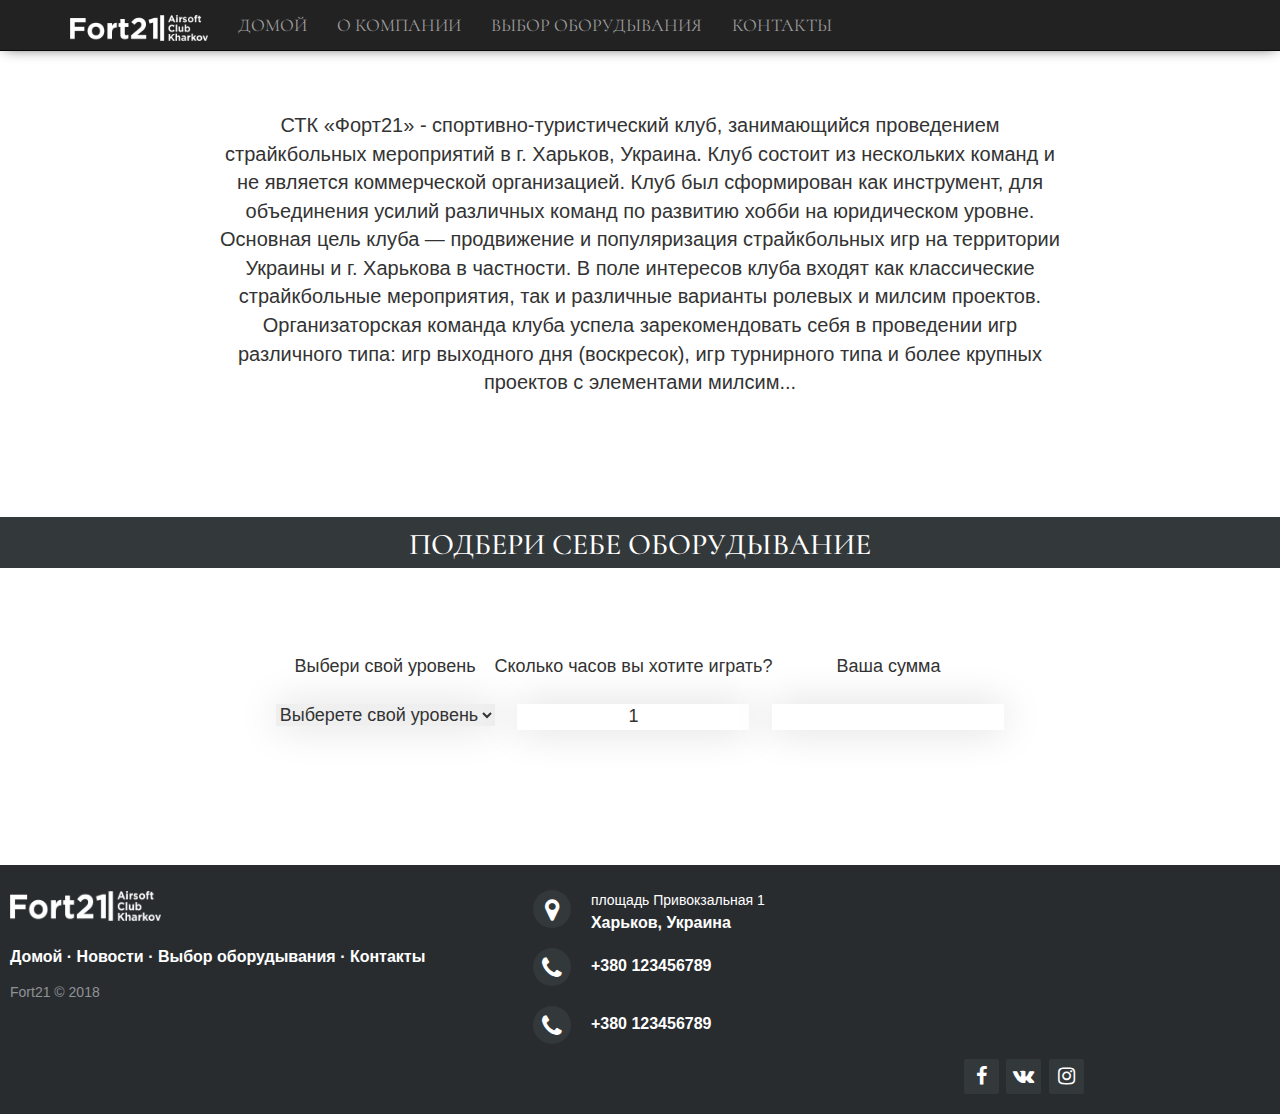
==== commit 056f86f5: "Изменил скорость загрузки Добавил стили на калькулятор заменил картинки" ====
--- a/index.html
+++ b/index.html
@@ -51,7 +51,7 @@
 </div>
 
 <!-- СЛАЙДЕР -->
-<div id="carousel" class="carousel slide">
+<div id="carousel" class="carousel slide" style="max-height: 700px">
 
     <!--Индикаторы слайдов-->
     <ol class="carousel-indicators">
@@ -65,9 +65,9 @@
     </ol>
 
     <!--Слайды-->
-    <div id="home" class="carousel-inner">
+    <div id="home" class="carousel-inner" style="max-height: 700px">
         <div class="item active">
-            <img src="images/corousel1.jpg" alt="" width="100%">
+            <img src="images/corousel1.jpg" alt="" width="100%" >
             <h1>Главное - выбрать правильный вектор. Скорость. Надежность. Сервис.</h1>
         </div>
         <div class="item">
@@ -128,18 +128,27 @@
     </div>
 </div>
 
-<form id="FormMyLvl" name="FormMyLvl" >
-    <select name="SelectMyLvl" id="SelectMyLvl" onchange='Calc()' >
-
-        <option  value="">Выберете свой уровень</option>
-        <option  value="130">Basic</option>
-        <option  value="200">Mid</option>
-        <option  value="300">Pro</option>
-
-    </select>
-    <input type="text" id="hours" value="1">
-    <input type="text" id="target">
-</form>
+<div class="calc" id="FormMyLvl" name="FormMyLvl" >
+
+    <div class="calc_stats">
+        <p>Выбери свой уровень</p>
+        <select name="SelectMyLvl" id="SelectMyLvl" onclick='Calc()'onchange="Calc()" >
+            <option  value="">Выберете свой уровень</option>
+            <option  value="130">Basic</option>
+            <option  value="200">Mid</option>
+            <option  value="300">Pro</option>
+        </select>
+    </div>
+    <div class="calc_stats">
+        <p>Cколько часов вы хотите играть?</p>
+        <input type="text" id="hours" value="1" onchange="Calc()">
+    </div>
+    <div class="calc_stats">
+        <p>Ваша сумма</p>
+        <input type="text" id="target">
+    </div>
+
+</div>
 
 
 
--- a/css/main.css
+++ b/css/main.css
@@ -6,19 +6,19 @@
 }
 .aboutBlock{
      padding-top: 60px;
-     padding-bottom: 118px;
+     padding-bottom: 110px;
      display: flex;
      flex-flow: column nowrap;
      align-items: center;
      text-align: center;
  }
 .aboutBlock p{
-    max-width: 760px;
-
-
-}
-
-/*МЕНЮ НАВИГАЦИИ*/
+    max-width: 850px;
+    font-size: 20px;
+
+}
+
+
 #responsive-menu {
     text-transform: uppercase;
     font-family: 'Cormorant';
@@ -186,6 +186,26 @@
 }
 
 
+.calc{
+    padding-top: 86px;
+    padding-bottom: 55px;
+    display: flex;
+    justify-content: center;
+    text-align: center;
+    flex-wrap: wrap;
+
+}
+.calc_stats{
+    font-size: 1.8rem;
+}
+.calc_stats input,select{
+    margin-top: 15px;
+    border: none;
+    box-shadow: 0px 0px 40.10px 0.02px rgba(0,0,0,0.15);
+    text-align: center;
+}
+
+
 
 .footer-distributed {
     background-color: #292c2f;
@@ -197,6 +217,9 @@
     padding: 15px 10px;
     margin-top: 80px;
 }
+
+
+
 @media (max-height: 800px) {
     footer {
         position: static;
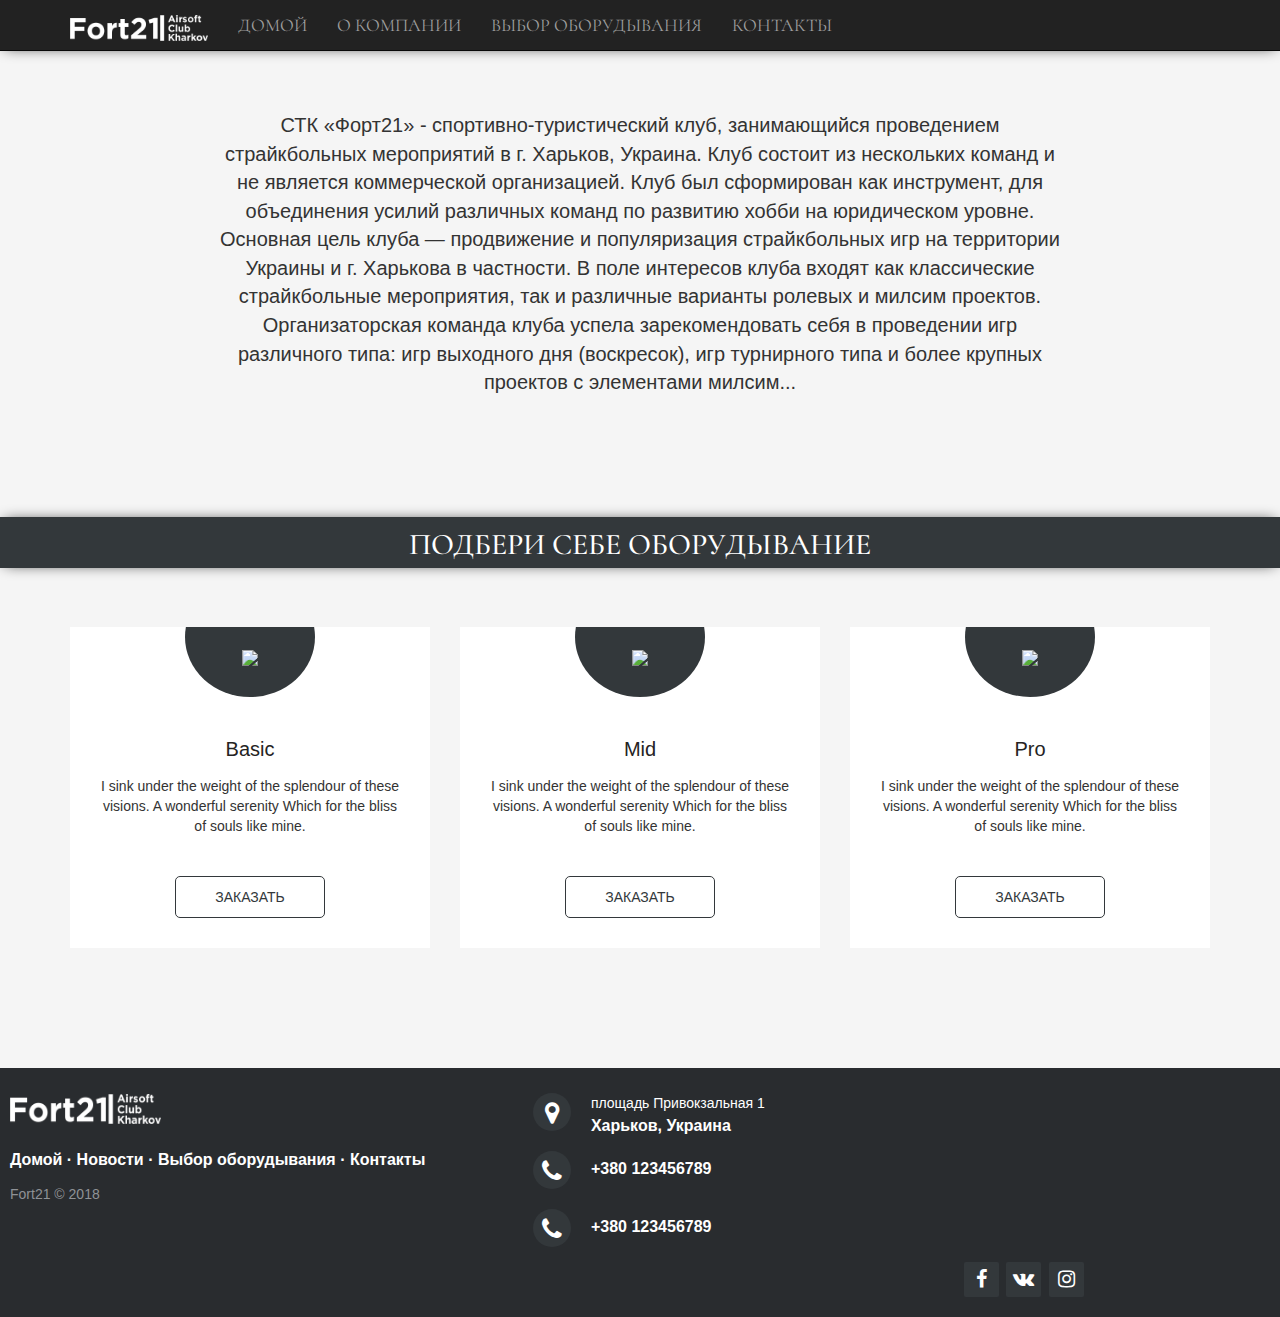
==== commit f06988dc: "Почти продакшн" ====
--- a/index.html
+++ b/index.html
@@ -18,7 +18,7 @@
     <link href="https://fonts.googleapis.com/css?family=Cormorant" rel="stylesheet">
     <!-- Style.css -->
     <link href="css/main.css" rel="stylesheet">
-
+    <script src="js/jquery.jbcallme.min.js"></script>
 
 </head>
 <body>
@@ -105,7 +105,6 @@
 
 <!-- БЛОК НОВОСТЕЙ -->
 <div class="articlesSection">
-
     <!-- Заголовок блока -->
     <div id="about" class="header">
         <div class="block">
@@ -120,15 +119,81 @@
       <p>СТК «Форт21» - спортивно-туристический клуб, занимающийся проведением страйкбольных мероприятий в г. Харьков, Украина. Клуб состоит из нескольких команд и не является коммерческой организацией. Клуб был сформирован как инструмент, для объединения усилий различных команд по развитию хобби на юридическом уровне. Основная цель клуба — продвижение и популяризация страйкбольных игр на территории Украины и г. Харькова в частности. В поле интересов клуба входят как классические страйкбольные мероприятия, так и различные варианты ролевых и милсим проектов. Организаторская команда клуба успела зарекомендовать себя в проведении игр различного типа: игр выходного дня (воскресок), игр турнирного типа и более крупных проектов с элементами милсим...</p>
   </div>
 
-<div id="selection" class="header">
-    <div class="block">
-        <div class="blockItem">
-            <h1>Подбери себе оборудывание</h1>
-        </div>
-    </div>
-</div>
-
-<div class="calc" id="FormMyLvl" name="FormMyLvl" >
+<div class="articlesSection">
+    <div id="selection" class="header">
+        <div class="block">
+            <div class="blockItem">
+                <h1>Подбери себе оборудывание</h1>
+            </div>
+        </div>
+    </div>
+</div>
+
+<div class="cc_service cc_toppadder80 cc_bottompadder50">
+        <div class="container">
+            <div class="row">
+                <div class="col-lg-4 col-md-4 col-sm-6 col-xs-12">
+                    <div class="service_section">
+                        <div class="service_top">
+                            <img src="https://img.icons8.com/ios/50/ffffff/1.png">
+                        </div>
+                        <h3>Basic</h3>
+                        <p>I sink under the weight of the splendour of these visions. A wonderful serenity  Which for the bliss of souls like mine.</p>
+                        <button type="button" class="cc_btn" data-price="Комплект 'Basic', 300grh">Заказать</button>
+                    </div>
+                </div>
+                <div class="col-lg-4 col-md-4 col-sm-6 col-xs-12">
+                    <div class="service_section">
+                        <div class="service_top">
+                            <img src="https://img.icons8.com/ios/50/ffffff/2.png">
+                        </div>
+                        <h3>Mid</h3>
+                        <p>I sink under the weight of the splendour of these visions. A wonderful serenity  Which for the bliss of souls like mine.</p>
+                        <button type="button" class="cc_btn" data-price="Комплект 'MID', 200grh">Заказать</button>
+                    </div>
+                </div>
+                <div class="col-lg-4 col-md-4 col-sm-6 col-xs-12">
+                    <div class="service_section">
+                        <div class="service_top">
+                            <img src="https://img.icons8.com/ios/50/ffffff/3.png">
+                        </div>
+                        <h3>Pro</h3>
+                        <p>I sink under the weight of the splendour of these visions. A wonderful serenity  Which for the bliss of souls like mine.</p>
+                        <button type="button" class="cc_btn" data-price="Комплект 'PRO', 300grh">Заказать</button>
+                    </div>
+                </div>
+            </div>
+        </div>
+
+
+</div>
+<!--<div class="price">
+    <div class="level">
+        <input type="button" onclick="" value="130">
+    </div>
+
+
+    <div class="level">
+        <input type="button" onclick="" value="200">
+    </div>
+
+
+    <div class="level">
+        <input type="button" onclick="" value="300">
+    </div>
+
+</div>
+
+<div class="submt">
+    <input type="text" id="target">
+    <input type="button" id="submit" onclick="" value="sadadsd">
+</div>-->
+
+
+
+
+
+<!--<div class="calc" id="FormMyLvl" name="FormMyLvl" >
 
     <div class="calc_stats">
         <p>Выбери свой уровень</p>
@@ -148,7 +213,7 @@
         <input type="text" id="target">
     </div>
 
-</div>
+</div>-->
 
 
 
@@ -222,9 +287,43 @@
 </div>
 
 
-
-
-<script type="text/javascript">
+<script>
+    $(function() {
+        $('.cc_btn').jbcallme({
+            postfix: 'service_order', // идентификатор окна
+            // поля tel и name установлены по-умолчанию. Отключаются добавлением no_tel:true и no_name:true
+            //no_tel: true, // не выводить стандартное поле телефона
+            no_name: true,
+            no_submit: true, // не выводить стандартную кнопку
+            title: "Заказ оборудывания", // заголовок окна
+            action_url: "/postmaster.php", // путь к обработчику запрсов
+            success: "Заказ принят и будет рассмотрен в ближайшее время",
+            fail: "Сообщение не доставлено. Извините за неудобство!",
+            fields: { // добавление полей
+                company: {
+                    required: true, // обязательное ли
+                    placeholder: "Ваше имя",
+                    type: "text",
+                },
+               price: {
+                    label: "Выбраный комплект и Цена",
+                    type: "text", // или "hidden", чтобы не выводилось в форме
+                },
+
+                action: { // невидимое поле, передющее тип формы
+                    type: "hidden",
+                    value: "service_order",
+                },
+                send: {
+                    type: "submit",
+                    value: "Заказать",
+                },
+            },
+        });
+    });
+</script>
+
+<!--<script type="text/javascript">
     function SelectDefault()
     {
         document.getElementById("SelectMyLvl").options[0].selected=true;
@@ -239,7 +338,7 @@
             input.value = price;
         }else input.value = price*hours;
     }
-</script>
+</script>-->
 
 <!--Organization anchor scrolling-->
 <script>
@@ -252,7 +351,7 @@
                 //узнаем высоту от начала страницы до блока на который ссылается якорь
                 top = $(id).offset().top;
             //анимируем переход на расстояние - top за 1000 мс
-            $('body,html').animate({scrollTop: top}, 1000);
+            $('body,html').animate({scrollTop: top}, 1250);
         });
     });
 
@@ -286,22 +385,8 @@
     });
 </script>
 
-<script>
-    jQuery(window).scroll(function(){
-        var $sections = $('section');
-        $sections.each(function(i,el){
-            var top  = $(el).offset().top-100;
-            var bottom = top +$(el).height();
-            var scroll = $(window).scrollTop();
-            var id = $(el).attr('id');
-            if( scroll > top && scroll < bottom){
-                $('a.active').removeClass('active');
-                $('a[href="#'+id+'"]').addClass('active');
-
-            }
-        })
-    });
-</script>
+
+
 
 
 
--- a/css/main.css
+++ b/css/main.css
@@ -11,6 +11,7 @@
      flex-flow: column nowrap;
      align-items: center;
      text-align: center;
+    background: #f5f5f5;
  }
 .aboutBlock p{
     max-width: 850px;
@@ -52,55 +53,6 @@
     margin-bottom: 5px;
     display: block;
 }
-
-.itemsLeft .text {
-    text-align: right;
-    margin-right: 155px;
-}
-
-.mainArticlesModule .itemsLeft .avatar {
-    float: right;
-}
-
-.mainArticlesModule .itemsLeft {
-    float: left;
-    max-width: 470px;
-    width: 50%;
-    padding-right: 10px;
-}
-
-.mainArticlesModule .itemsRight {
-    float: right;
-    max-width: 470px;
-    width: 50%;
-    padding-left: 10px;
-}
-
-.mainArticlesModule .item {
-    margin-bottom: 25px;
-    position: relative;
-    height: auto;
-    overflow: hidden;
-}
-
-.mainArticlesModule .itemsRight .text {
-    text-align: left;
-    margin-left: 155px;
-}
-
-.mainArticlesModule .itemsRight .avatar {
-    float: left;
-}
-
-.clr {
-    clear: both;
-}
-
-.mainArticlesModule .text {
-    font-size: 14px;
-    line-height: 19px;
-}
-
 .mainArticlesModule {
     padding-top: 25px;
 }
@@ -166,7 +118,7 @@
 }
 
 h1 span {
-    color			: white;
+    color: white;
     font-size: 34px;
     font-weight: 500;
     font-family: 'Cormorant';
@@ -186,7 +138,12 @@
 }
 
 
-.calc{
+
+
+
+
+
+/*.calc{
     padding-top: 86px;
     padding-bottom: 55px;
     display: flex;
@@ -203,7 +160,7 @@
     border: none;
     box-shadow: 0px 0px 40.10px 0.02px rgba(0,0,0,0.15);
     text-align: center;
-}
+}*/
 
 
 
@@ -215,7 +172,7 @@
     text-align: left;
     font: bold 16px sans-serif;
     padding: 15px 10px;
-    margin-top: 80px;
+
 }
 
 
@@ -364,3 +321,275 @@
 hr {border-top: 1px solid #fff; width:50%;}
 a {color: #fff;}
 a:link{text-decoration:none;}
+
+
+.cc_service{
+    background:#f5f5f5;
+    padding-top: 59px;
+    padding-bottom: 120px;
+}
+.service_section{
+    position:relative;
+    text-align:center;
+    background:#fff;
+    overflow:hidden;
+    min-height:321px;
+    padding:90px 30px 30px;
+    transition:all .3s;
+    -webkit-transition:all .3s;
+    -moz-transition:all .3s;
+    -ms-transition:all .3s;
+    -o-transition:all .3s;
+}
+.service_top{
+    position: absolute;
+    top: -50px;
+    left: 50%;
+    -webkit-transform: translate(-50%);
+    -ms-transform: translate(-50%);
+    -moz-transform: translate(-50%);
+    -o-transform: translate(-50%);
+    transform: translate(-50%);
+    width: 130px;
+    height: 120px;
+    background: #33383b;
+    text-align: center;
+    line-height: 160px;
+    border-radius: 100%;
+    transition:all .3s;
+    -webkit-transition:all .3s;
+    -moz-transition:all .3s;
+    -ms-transition:all .3s;
+    -o-transition:all .3s;
+}
+.service_top img:before{
+    font-size:32px;
+    margin-left:0;
+}
+.service_section:hover .service_top{
+    border-radius:0px;
+    box-shadow:1px 1px 2px rgba(0, 0, 0, 0.5);
+    border:2px solid rgba(255,255,255,0.2);
+}
+.cc_btn{
+    /*float:right;*/
+    width:150px;
+    height:42px;
+    background:transparent;
+    text-transform:uppercase;
+    border:1px solid #33383b;
+    color:#33383b;
+    border-radius:5px;
+    transition:all .3s;
+    -webkit-transition:all .3s;
+    -moz-transition:all .3s;
+    -ms-transition:all .3s;
+    -o-transition:all .3s;
+}
+.cc_btn:hover{
+    background:#33383b;
+    box-shadow:1px 1px 2px rgba(0,0,0,0.5);
+    color:#fff;
+}
+.service_section h3{
+    font-size:20px;
+    text-transform: capitalize;
+    font-weight:500;
+    line-height:24px;
+    color:#252323;
+   margin-bottom:15px;
+}
+.service_section .cc_btn{
+    margin-top:30px;
+}
+
+
+.service_section:before{
+    position:absolute;
+    content:"";
+    top:0;
+    right:50%;
+    width:0;
+    height:2px;
+    background:#33383b;
+    transition:all .3s;
+    -webkit-transition:all .3s;
+    -moz-transition:all .3s;
+    -ms-transition:all .3s;
+    -o-transition:all .3s;
+}
+.service_section:after{
+    position:absolute;
+    content:"";
+    top:0;
+    left:50%;
+    width:0;
+    height:2px;
+    background:#33383b;
+    transition:all .3s;
+    -webkit-transition:all .3s;
+    -moz-transition:all .3s;
+    -ms-transition:all .3s;
+    -o-transition:all .3s;
+}
+.service_section:hover:before , .service_section:hover:after{
+    width:50%;
+    -webkit-transition-delay:.3s;
+    -moz-transition-delay:.3s;
+    -ms-transition-delay:.3s;
+    -o-transition-delay:.3s;
+    transition-delay:.3s;
+}
+
+
+
+
+#jbCallme_overlay{
+    background:#000;
+    opacity:0.8;
+    filter:alpha(opacity=80);
+    position:fixed;
+    left:0;
+    top:0;
+    height:100%;
+    width:100%;
+    z-index:100;
+    display:none;
+}
+
+.jbCallme{
+    background:#f3f4f5;
+    -webkit-box-shadow: inset 0px 0px 18px rgba(100, 100, 100, 0.2), rgba(0,0,0,.8) 1px 1px 4px;
+    -moz-box-shadow:    inset 0px 0px 18px rgba(100, 100, 100, 0.2), rgba(0,0,0,.8) 1px 1px 4px;
+    box-shadow:         inset 0px 0px 18px rgba(100, 100, 100, 0.2), rgba(0,0,0,.8) 1px 1px 4px;
+    border-radius:  20px 20px 10px 10px;
+    left:50%;
+    margin-left:-190px;
+    position:fixed;
+    top:50px;
+    width:380px;
+    z-index:110;
+    color:#323d53;
+    display:none;
+    height:auto;
+    margin-top: 30px;
+}
+.jbCallme .jb_title{
+    border-radius: 18px 18px 0 0;
+    font-family:'Cormorant';
+    text-transform:uppercase;
+    text-align: center;
+    box-shadow: 1px 1px 2px rgba(0,0,0,0.5);
+    color:#fff;
+    font-size:16px;
+    padding:10px;
+    background:#33383b;
+}
+.jbCallme .jb_title:first-letter{
+    font-size:18px;
+}
+
+.jbCallme form{
+    margin: 15px 0 10px 10px;
+
+}
+.jbCallme .jb_input{
+    margin-top: 10px;
+}
+.jbCallme  label{
+    font-weight: bold;
+    font-size: 13px;
+    padding-left: 2px;
+    margin-bottom: 5px;
+    display: block;
+    margin-top: 12px;
+}
+.jbCallme input[type=text],.jbCallme input[type=email]{
+
+    border: 1px solid #CCC;
+    padding: 7px;
+    background-color: #fff;
+    width:95%;
+    border-radius: 5px;
+
+}
+
+.jbCallme select:focus,.jbCallme input[type=text]:focus,.jbCallme input[type=email]:focus{
+    background-color: #f9fbff;
+
+    border: 1px solid #33383b;
+}
+.jbCallme .jb_close{
+    display:none;
+}
+
+.jbCallme input[type=submit]{
+    width:150px;
+    height:42px;
+    background:transparent;
+    text-transform:uppercase;
+    border:1px solid #33383b;
+    color:#33383b;
+    border-radius:5px;
+    transition:all .3s;
+    -webkit-transition:all .3s;
+    -moz-transition:all .3s;
+    -ms-transition:all .3s;
+    -o-transition:all .3s;
+}
+.jbCallme input[type=submit]:hover {
+    background:#33383b;
+    box-shadow:1px 1px 2px rgba(0,0,0,0.5);
+    color:#fff;
+}
+.jbCallme .jb_dev{
+    display: none;
+}
+.jbCallme .jb_success{
+    margin:30px;
+    color:#33383b;
+    font-size:14px;
+}
+.jbCallme .jb_fail{
+    margin:30px;
+    color:#33383b;
+    font-size:14px;
+}
+.jb_progress{
+    display: inline-block;
+    height: 76px;
+    position: relative;
+    vertical-align: top;
+    width: 100%;
+}
+.jb_progress:after {
+    border-width: 0 3px 0 0;
+    border-style: solid;
+    border-color: rgba(0, 0, 0, .5);
+    border-radius: 50%;
+    display: block;
+    height: 50px;
+    left: 50%;
+    margin: -25px 0 0 -25px;
+    position: absolute;
+    top: 50%;
+    width: 50px;
+
+    content: "";
+
+    animation: spin 1s infinite linear;
+    -webkit-animation: spin 1s infinite linear;
+}
+@keyframes spin {
+    from { transform: rotate(0deg); }
+    to { transform: rotate(360deg); }
+}
+@-webkit-keyframes spin {
+    from { -webkit-transform: rotate(0deg); }
+    to { -webkit-transform: rotate(360deg); }
+}
+
+
+
+
+
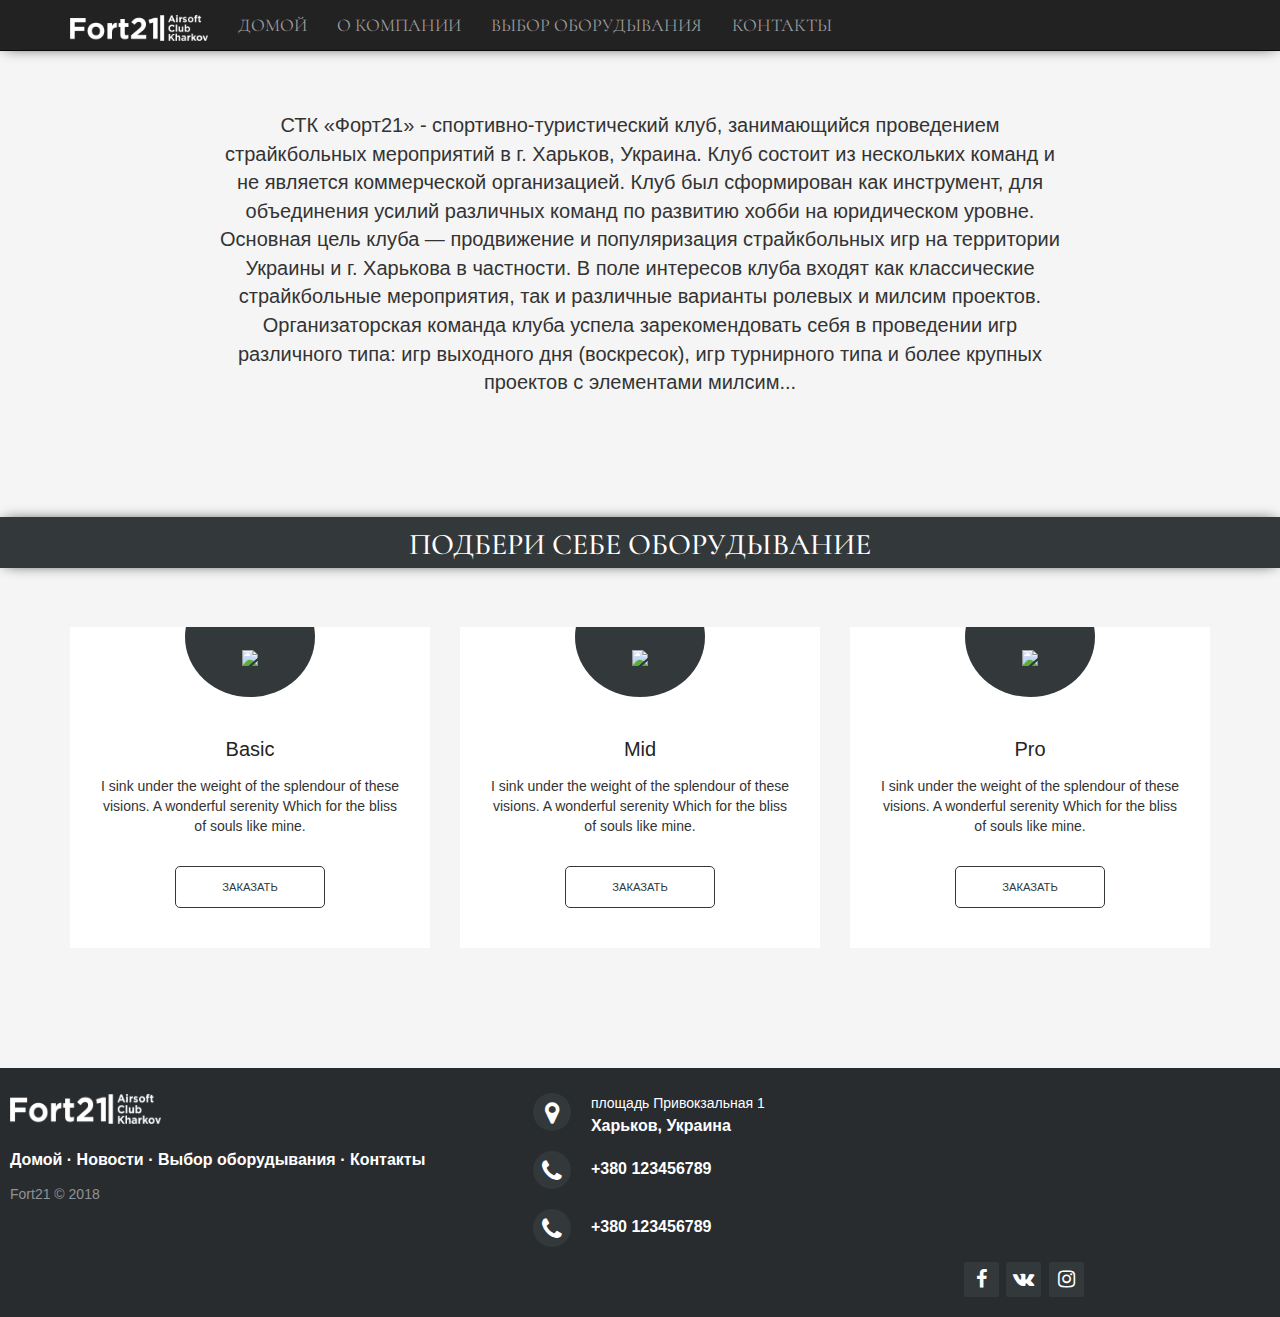
==== commit 7ab567eb: "исправил модальное окно и подправил карту" ====
--- a/index.html
+++ b/index.html
@@ -18,7 +18,8 @@
     <link href="https://fonts.googleapis.com/css?family=Cormorant" rel="stylesheet">
     <!-- Style.css -->
     <link href="css/main.css" rel="stylesheet">
-    <script src="js/jquery.jbcallme.min.js"></script>
+    <link rel="stylesheet" href="component.css"/>
+    <script src="js/modernizr.custom.js"></script>
 
 </head>
 <body>
@@ -139,7 +140,7 @@
                         </div>
                         <h3>Basic</h3>
                         <p>I sink under the weight of the splendour of these visions. A wonderful serenity  Which for the bliss of souls like mine.</p>
-                        <button type="button" class="cc_btn" data-price="Комплект 'Basic', 300grh">Заказать</button>
+                        <button type="button" class="md-trigger" data-modal="modal-1" value="Комплект 'Basic', 300grh">Заказать</button>
                     </div>
                 </div>
                 <div class="col-lg-4 col-md-4 col-sm-6 col-xs-12">
@@ -149,7 +150,7 @@
                         </div>
                         <h3>Mid</h3>
                         <p>I sink under the weight of the splendour of these visions. A wonderful serenity  Which for the bliss of souls like mine.</p>
-                        <button type="button" class="cc_btn" data-price="Комплект 'MID', 200grh">Заказать</button>
+                        <button type="button" class="md-trigger" data-modal="modal-1" value="Комплект 'MID', 200grh" >Заказать</button>
                     </div>
                 </div>
                 <div class="col-lg-4 col-md-4 col-sm-6 col-xs-12">
@@ -159,12 +160,12 @@
                         </div>
                         <h3>Pro</h3>
                         <p>I sink under the weight of the splendour of these visions. A wonderful serenity  Which for the bliss of souls like mine.</p>
-                        <button type="button" class="cc_btn" data-price="Комплект 'PRO', 300grh">Заказать</button>
+                        <button type="button" class="md-trigger" data-modal="modal-1" value="Комплект 'PRO', 300grh" >Заказать</button>
                     </div>
                 </div>
             </div>
         </div>
-
+   
 
 </div>
 <!--<div class="price">
@@ -261,7 +262,7 @@
     <div class="footer-right">
 
         <div class="row">
-            <iframe src="https://www.google.com/maps/embed?pb=!1m14!1m8!1m3!1d11880.492291371422!2d12.4922309!3d41.8902102!3m2!1i1024!2i768!4f13.1!3m3!1m2!1s0x0%3A0x28f1c82e908503c4!2sColosseo!5e0!3m2!1sit!2sit!4v1524815927977" width="100%" height="50%" frameborder="0" style="border:0" allowfullscreen></iframe>
+            <iframe src="https://www.google.com/maps/embed?pb=!1m18!1m12!1m3!1d41004.88516188766!2d36.367077300000005!3d50.033743599999994!2m3!1f0!2f0!3f0!3m2!1i1024!2i768!4f13.1!3m3!1m2!1s0x0%3A0xa7b10febdc31470f!2z0KLQpiAi0K3QutCy0LDRgtC-0YAi!5e0!3m2!1sru!2sua!4v1543562842491" width="100%" height="50%" frameborder="0" style="border:0" allowfullscreen></iframe>
         </div>
 
         <div class="footer-icons">
@@ -275,53 +276,23 @@
 
 </footer>
 
-<div id="background_div" style="position: absolute; z-index: 1000; opacity: 0.5; width: 100%; height: 2562px;
-    background: #b9c2e2; display: none; top: 0px; left: 0px;">
-
-
-</div>
-
-<div id="vToolsAlphaBg" style="position: absolute; z-index: 1000; opacity: 0.5; width: 1349px; height: 822px;
-        visibility: hidden; top: 0px; left: 0px; cursor: auto; display: none; background: rgb(204, 229, 251);">
-
-</div>
-
-
-<script>
-    $(function() {
-        $('.cc_btn').jbcallme({
-            postfix: 'service_order', // идентификатор окна
-            // поля tel и name установлены по-умолчанию. Отключаются добавлением no_tel:true и no_name:true
-            //no_tel: true, // не выводить стандартное поле телефона
-            no_name: true,
-            no_submit: true, // не выводить стандартную кнопку
-            title: "Заказ оборудывания", // заголовок окна
-            action_url: "/postmaster.php", // путь к обработчику запрсов
-            success: "Заказ принят и будет рассмотрен в ближайшее время",
-            fail: "Сообщение не доставлено. Извините за неудобство!",
-            fields: { // добавление полей
-                company: {
-                    required: true, // обязательное ли
-                    placeholder: "Ваше имя",
-                    type: "text",
-                },
-               price: {
-                    label: "Выбраный комплект и Цена",
-                    type: "text", // или "hidden", чтобы не выводилось в форме
-                },
-
-                action: { // невидимое поле, передющее тип формы
-                    type: "hidden",
-                    value: "service_order",
-                },
-                send: {
-                    type: "submit",
-                    value: "Заказать",
-                },
-            },
-        });
-    });
-</script>
+
+
+<div class="md-modal md-effect-1" id="modal-1">
+    <div class="md-content">
+       <form action="telegram.php" method="post">
+           <h3>заказ оборудывания</h3>
+           <div>
+               <input type="name" name="user_name" placeholder="Ваше имя">
+               <input type="tel"  name="user_number" placeholder="+38(0**) *** ** **">
+               <p><b>Ваш заказ</b></p>
+               <input type="text" id="target" name="price">
+               <button type="submit" class="md-close"><b>ЗАКАЗАТЬ</b></button>
+           </div>
+       </form>
+    </div>
+</div>
+<div class="md-overlay"></div>
 
 <!--<script type="text/javascript">
     function SelectDefault()
@@ -339,6 +310,28 @@
         }else input.value = price*hours;
     }
 </script>-->
+<!-- classie.js by @desandro: https://github.com/desandro/classie -->
+<script src="js/classie.js"></script>
+<script src="js/modalEffects.js"></script>
+
+
+<script>
+    $(document).on('click', 'button', function(){
+        var sum = $(this).val();
+        var input = document.getElementById('target');
+        input.value = sum;
+    });
+</script>
+
+
+<script>
+    function sum(id) {
+        var input = document.getElementById('target');
+        var summa = document.getElementById(id).value;
+        input.value =summa;
+    }
+</script>
+
 
 <!--Organization anchor scrolling-->
 <script>
@@ -357,25 +350,6 @@
 
 </script>
 
-
-
-
-
-<script>
-    $(document).ready(function () {
-        $('.navbar').each(function () { // В данной строке limp - название Вашего класса для создания прозрачности.
-            $(this).animate({opacity: '5'}, 1); // В данной строке задаётся начальная прозрачность элемента.
-            $(this).mouseover(function () {
-                $(this).stop().animate({opacity: '1.0'}, 400); // В данной строке задаётся прозрачность элемента при наведении курсора.
-            });
-            $(this).mouseout(function () {
-                $(this).stop().animate({opacity: '5'}, 400); // В данной строке задаётся прозрачность элемента при уходе курсора с элемента.
-            });
-        });
-    });
-</script>
-
-
 <!--Wrap h1 and br in span tag, for minimize code-->
 <script>
     $(function () {
--- a/css/main.css
+++ b/css/main.css
@@ -89,7 +89,7 @@
 }
 @media only screen and (max-width: 767px) {
     .articlesSection .blockItem{margin: 0px 30px;}
-    .articlesSection .header h1{font-size: 20px;line-height: 25px;}
+    .articlesSection .header h1{font-size: 125%;line-height: 25px;}
     .articlesSection .mainArticlesModule .itemsLeft{width: 100%; max-width: none; padding: 0px;}
     .articlesSection .mainArticlesModule .itemsRight{width: 100%; float: left;max-width: none;padding: 0px;}
     .articlesSection .mainArticlesModule .itemsLeft .avatar{ float: left;}
@@ -341,6 +341,7 @@
     -ms-transition:all .3s;
     -o-transition:all .3s;
 }
+
 .service_top{
     position: absolute;
     top: -50px;
@@ -371,37 +372,19 @@
     box-shadow:1px 1px 2px rgba(0, 0, 0, 0.5);
     border:2px solid rgba(255,255,255,0.2);
 }
-.cc_btn{
-    /*float:right;*/
-    width:150px;
-    height:42px;
-    background:transparent;
-    text-transform:uppercase;
-    border:1px solid #33383b;
-    color:#33383b;
-    border-radius:5px;
-    transition:all .3s;
-    -webkit-transition:all .3s;
-    -moz-transition:all .3s;
-    -ms-transition:all .3s;
-    -o-transition:all .3s;
-}
-.cc_btn:hover{
-    background:#33383b;
-    box-shadow:1px 1px 2px rgba(0,0,0,0.5);
-    color:#fff;
-}
+
 .service_section h3{
     font-size:20px;
     text-transform: capitalize;
     font-weight:500;
     line-height:24px;
     color:#252323;
-   margin-bottom:15px;
-}
-.service_section .cc_btn{
-    margin-top:30px;
-}
+    margin-bottom:15px;
+}
+.service_section p{
+    margin-bottom: 30px;
+}
+
 
 
 .service_section:before{
@@ -439,157 +422,4 @@
     -ms-transition-delay:.3s;
     -o-transition-delay:.3s;
     transition-delay:.3s;
-}
-
-
-
-
-#jbCallme_overlay{
-    background:#000;
-    opacity:0.8;
-    filter:alpha(opacity=80);
-    position:fixed;
-    left:0;
-    top:0;
-    height:100%;
-    width:100%;
-    z-index:100;
-    display:none;
-}
-
-.jbCallme{
-    background:#f3f4f5;
-    -webkit-box-shadow: inset 0px 0px 18px rgba(100, 100, 100, 0.2), rgba(0,0,0,.8) 1px 1px 4px;
-    -moz-box-shadow:    inset 0px 0px 18px rgba(100, 100, 100, 0.2), rgba(0,0,0,.8) 1px 1px 4px;
-    box-shadow:         inset 0px 0px 18px rgba(100, 100, 100, 0.2), rgba(0,0,0,.8) 1px 1px 4px;
-    border-radius:  20px 20px 10px 10px;
-    left:50%;
-    margin-left:-190px;
-    position:fixed;
-    top:50px;
-    width:380px;
-    z-index:110;
-    color:#323d53;
-    display:none;
-    height:auto;
-    margin-top: 30px;
-}
-.jbCallme .jb_title{
-    border-radius: 18px 18px 0 0;
-    font-family:'Cormorant';
-    text-transform:uppercase;
-    text-align: center;
-    box-shadow: 1px 1px 2px rgba(0,0,0,0.5);
-    color:#fff;
-    font-size:16px;
-    padding:10px;
-    background:#33383b;
-}
-.jbCallme .jb_title:first-letter{
-    font-size:18px;
-}
-
-.jbCallme form{
-    margin: 15px 0 10px 10px;
-
-}
-.jbCallme .jb_input{
-    margin-top: 10px;
-}
-.jbCallme  label{
-    font-weight: bold;
-    font-size: 13px;
-    padding-left: 2px;
-    margin-bottom: 5px;
-    display: block;
-    margin-top: 12px;
-}
-.jbCallme input[type=text],.jbCallme input[type=email]{
-
-    border: 1px solid #CCC;
-    padding: 7px;
-    background-color: #fff;
-    width:95%;
-    border-radius: 5px;
-
-}
-
-.jbCallme select:focus,.jbCallme input[type=text]:focus,.jbCallme input[type=email]:focus{
-    background-color: #f9fbff;
-
-    border: 1px solid #33383b;
-}
-.jbCallme .jb_close{
-    display:none;
-}
-
-.jbCallme input[type=submit]{
-    width:150px;
-    height:42px;
-    background:transparent;
-    text-transform:uppercase;
-    border:1px solid #33383b;
-    color:#33383b;
-    border-radius:5px;
-    transition:all .3s;
-    -webkit-transition:all .3s;
-    -moz-transition:all .3s;
-    -ms-transition:all .3s;
-    -o-transition:all .3s;
-}
-.jbCallme input[type=submit]:hover {
-    background:#33383b;
-    box-shadow:1px 1px 2px rgba(0,0,0,0.5);
-    color:#fff;
-}
-.jbCallme .jb_dev{
-    display: none;
-}
-.jbCallme .jb_success{
-    margin:30px;
-    color:#33383b;
-    font-size:14px;
-}
-.jbCallme .jb_fail{
-    margin:30px;
-    color:#33383b;
-    font-size:14px;
-}
-.jb_progress{
-    display: inline-block;
-    height: 76px;
-    position: relative;
-    vertical-align: top;
-    width: 100%;
-}
-.jb_progress:after {
-    border-width: 0 3px 0 0;
-    border-style: solid;
-    border-color: rgba(0, 0, 0, .5);
-    border-radius: 50%;
-    display: block;
-    height: 50px;
-    left: 50%;
-    margin: -25px 0 0 -25px;
-    position: absolute;
-    top: 50%;
-    width: 50px;
-
-    content: "";
-
-    animation: spin 1s infinite linear;
-    -webkit-animation: spin 1s infinite linear;
-}
-@keyframes spin {
-    from { transform: rotate(0deg); }
-    to { transform: rotate(360deg); }
-}
-@-webkit-keyframes spin {
-    from { -webkit-transform: rotate(0deg); }
-    to { -webkit-transform: rotate(360deg); }
-}
-
-
-
-
-
+}--- a/component.css
+++ b/component.css
@@ -0,0 +1,122 @@
+.md-modal{
+	position: fixed;
+	top: 50%;
+	left: 50%;
+	width: 70%;
+	max-width: 500px;
+	height: auto;
+	z-index:2000;
+	visibility: hidden;
+	-webkit-backface-visibility: hidden;
+	-moz-backface-visibility: hidden;
+	backface-visibility: hidden;
+	-webkit-transform: translateX(-50%) translateY(-50%);
+	-moz-transform: translateX(-50%) translateY(-50%);
+	-ms-transform: translateX(-50%) translateY(-50%);
+	transform: translateX(-50%) translateY(-50%);
+}
+
+.md-overlay {
+	position: fixed;
+	width: 100%;
+	height: 100%;
+	visibility: hidden;
+	top: 0;
+	left: 0;
+	z-index: 1000;
+	opacity: 0;
+	background: rgba(51, 56, 59, 0.8);
+	-webkit-transition: all 0.3s;
+	-moz-transition: all 0.3s;
+	transition: all 0.3s;
+}
+
+.md-show ~ .md-overlay {
+	opacity: 1;
+	visibility: visible;
+}
+
+.md-show {
+	visibility: visible;
+}
+/* Content styles */
+.md-content {
+
+	background: #fafafa;
+	position: relative;
+	border-radius: 3px;
+	margin: 0 auto;
+}
+.md-content p{
+	margin-left: 2px;
+}
+
+.md-content h3 {
+	color: #fafafa;
+	margin: 0;
+	text-transform: uppercase;
+	padding: 0.4em;
+	text-align: center;
+	font-size: 2.4rem;
+	font-weight: 300;
+	background: #33383B;
+	border-radius: 3px 3px 0 0;
+}
+
+.md-content div {
+	padding: 15px 40px 30px;
+	margin-bottom: 0;
+	font-weight: 300;
+	font-size: 1.15em;
+}
+.md-content input{
+	display: block;
+	margin-bottom: 20px;
+	width: 100%;
+	padding: 10px;
+}
+
+.md-content button, .md-trigger {
+	display: block;
+	margin: 0 auto;
+	font-size: 0.8em;
+	width:150px;
+	height:42px;
+	background:transparent;
+	text-transform:uppercase;
+	border:1px solid #33383b;
+	color:#33383b;
+	border-radius:5px;
+	transition:all .3s;
+	-webkit-transition:all .3s;
+	-moz-transition:all .3s;
+	-ms-transition:all .3s;
+	-o-transition:all .3s;}
+
+.md-content button:hover,.md-trigger:hover{
+	background:#33383b;
+	box-shadow:1px 1px 2px rgba(0,0,0,0.5);
+	color:#fff;
+}
+
+/* Individual modal styles with animations/transitions */
+
+/* Effect 1: Fade in and scale up */
+.md-effect-1 .md-content {
+	-webkit-transform: scale(0.7);
+	-moz-transform: scale(0.7);
+	-ms-transform: scale(0.7);
+	transform: scale(0.7);
+	opacity: 0;
+	-webkit-transition: all 0.3s;
+	-moz-transition: all 0.3s;
+	transition: all 0.3s;
+}
+
+.md-show.md-effect-1 .md-content {
+	-webkit-transform: scale(1);
+	-moz-transform: scale(1);
+	-ms-transform: scale(1);
+	transform: scale(1);
+	opacity: 1;
+}
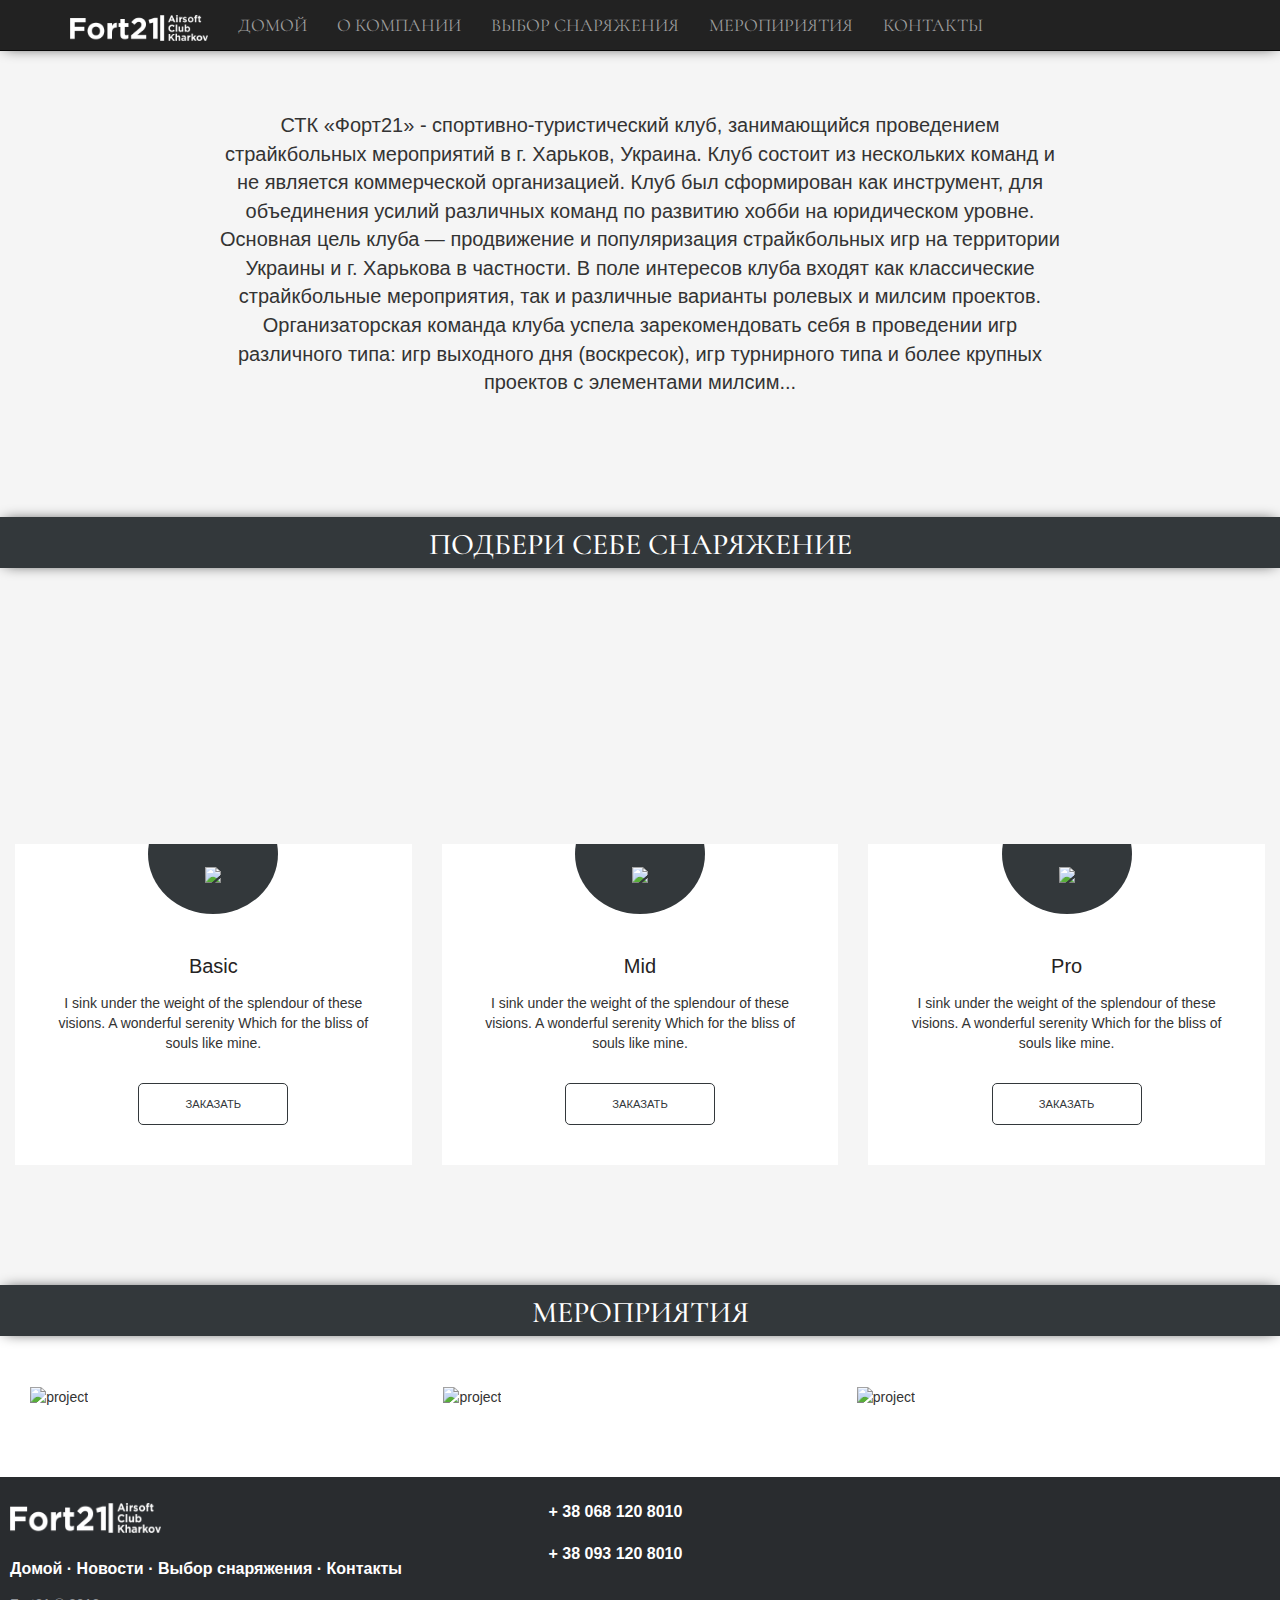
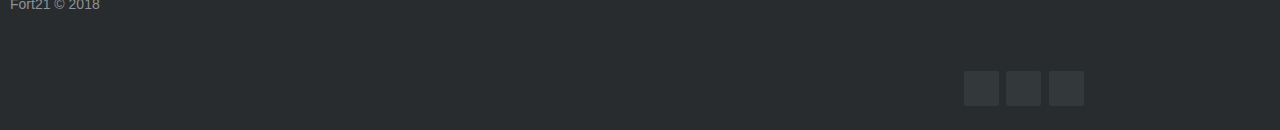
==== commit b42d1bab: "changes" ====
--- a/index.html
+++ b/index.html
@@ -3,18 +3,13 @@
 <head>
     <meta charset="utf-8">
     <meta http-equiv="X-UA-Compatible" content="IE=edge">
-    <meta name="viewport" content="width=device-width, initial-scale=1">
+    <meta name="viewport" content="width=500px, initial-scale=1">
     <script src="https://ajax.googleapis.com/ajax/libs/jquery/3.3.1/jquery.min.js"></script>
     <!-- Latest compiled and minified CSS -->
-    <link rel="stylesheet" href="https://maxcdn.bootstrapcdn.com/bootstrap/3.3.7/css/bootstrap.min.css" integrity="sha384-BVYiiSIFeK1dGmJRAkycuHAHRg32OmUcww7on3RYdg4Va+PmSTsz/K68vbdEjh4u" crossorigin="anonymous">
-
-    <!-- Optional theme -->
-    <link rel="stylesheet" href="https://maxcdn.bootstrapcdn.com/bootstrap/3.3.7/css/bootstrap-theme.min.css" integrity="sha384-rHyoN1iRsVXV4nD0JutlnGaslCJuC7uwjduW9SVrLvRYooPp2bWYgmgJQIXwl/Sp" crossorigin="anonymous">
-
+    <link rel="stylesheet" href="https://maxcdn.bootstrapcdn.com/bootstrap/3.3.7/css/bootstrap.min.css" integrity="sha384-BVYiiSIFeK1dGmJRAkycuHAHRg32OmUcww7on3RYdg4Va+PmSTsz/K68vbdEjh4u" crossorigin="anonymous"/>
     <!-- Latest compiled and minified JavaScript -->
-    <script src="https://maxcdn.bootstrapcdn.com/bootstrap/3.3.7/js/bootstrap.min.js" integrity="sha384-Tc5IQib027qvyjSMfHjOMaLkfuWVxZxUPnCJA7l2mCWNIpG9mGCD8wGNIcPD7Txa" crossorigin="anonymous"></script>
-
-    <link rel="stylesheet" href="https://cdnjs.cloudflare.com/ajax/libs/font-awesome/4.5.0/css/font-awesome.css">
+
+    <link rel="stylesheet" href="https://use.fontawesome.com/releases/v5.7.1/css/all.css" integrity="sha384-fnmOCqbTlWIlj8LyTjo7mOUStjsKC4pOpQbqyi7RrhN7udi9RwhKkMHpvLbHG9Sr" crossorigin="anonymous">
     <link href="https://fonts.googleapis.com/css?family=Cormorant" rel="stylesheet">
     <!-- Style.css -->
     <link href="css/main.css" rel="stylesheet">
@@ -34,6 +29,7 @@
                 <span class="icon-bar"></span>
                 <span class="icon-bar"></span>
                 <span class="icon-bar"></span>
+                <span class="icon-bar"></span>
             </button>
            <a class="navbar-brand"href="#home" ><img src="Fort_logo.png" width="138" height="26"></a>
 
@@ -43,7 +39,8 @@
             <ul class="nav navbar-nav">
                 <li><a href="#home", id="home_href">Домой</a></li>
                 <li><a href="#about">О компании</a></li>
-                <li><a href="#selection">Выбор оборудывания</a></li>
+                <li><a href="#selection">Выбор снаряжения</a></li>
+                <li><a href="#events">Меропириятия</a></li>
                 <li><a href="#contacts">Контакты</a></li>
             </ul>
         </div>
@@ -68,27 +65,39 @@
     <!--Слайды-->
     <div id="home" class="carousel-inner" style="max-height: 700px">
         <div class="item active">
+            <a href="#">
             <img src="images/corousel1.jpg" alt="" width="100%" >
+            </a>
             <h1>Главное - выбрать правильный вектор. Скорость. Надежность. Сервис.</h1>
         </div>
         <div class="item">
+            <a href="#">
             <img src="images/corousel2.jpg" alt="" width="100%">
+            </a>
             <h1>Сквозь время и расстояние.</h1>
         </div>
         <div class="item">
+            <a href="#">
             <img src="images/corousel3.jpg" alt="" width="100%">
+            </a>
             <h1>Мы возим куда никто не возит.</h1>
         </div>
         <div class="item">
+            <a href="#">
             <img src="images/corousel4.jpg" alt="" width="100%">
+            </a>
             <h1>Сокращаем расстояние. Экономим время.</h1>
         </div>
         <div class="item">
+            <a href="#">
             <img src="images/corousel5.jpg" alt="" width="100%">
+            </a>
             <h1>Сокращаем расстояние. Экономим время.</h1>
         </div>
         <div class="item">
+            <a href="#">
             <img src="images/corousel6.jpg" alt="" width="100%">
+            </a>
             <h1>Сокращаем расстояние. Экономим время.</h1>
         </div>
 
@@ -104,13 +113,13 @@
 
 </div>
 
-<!-- БЛОК НОВОСТЕЙ -->
+<!-- БЛОК  О КОМПАНИИ-->
 <div class="articlesSection">
     <!-- Заголовок блока -->
     <div id="about" class="header">
         <div class="block">
             <div class="blockItem">
-                <h1>О нашей компании</h1>
+                <h1>о нас</h1>
             </div>
         </div>
     </div>
@@ -124,14 +133,14 @@
     <div id="selection" class="header">
         <div class="block">
             <div class="blockItem">
-                <h1>Подбери себе оборудывание</h1>
+                <h1>Подбери себе снаряжение</h1>
             </div>
         </div>
     </div>
 </div>
 
 <div class="cc_service cc_toppadder80 cc_bottompadder50">
-        <div class="container">
+        <div class="container" id="selection_content">
             <div class="row">
                 <div class="col-lg-4 col-md-4 col-sm-6 col-xs-12">
                     <div class="service_section">
@@ -140,7 +149,7 @@
                         </div>
                         <h3>Basic</h3>
                         <p>I sink under the weight of the splendour of these visions. A wonderful serenity  Which for the bliss of souls like mine.</p>
-                        <button type="button" class="md-trigger" data-modal="modal-1" value="Комплект 'Basic', 300grh">Заказать</button>
+                        <button type="button" class="md-trigger" data-modal="modal-1" value="Комплект 'Basic', 130grh">Заказать</button>
                     </div>
                 </div>
                 <div class="col-lg-4 col-md-4 col-sm-6 col-xs-12">
@@ -168,6 +177,41 @@
    
 
 </div>
+
+<div class="articlesSection">
+    <div id="events" class="header">
+        <div class="block">
+            <div class="blockItem">
+                <h1>Мероприятия</h1>
+            </div>
+        </div>
+    </div>
+</div>
+<section class="portfolio">
+    <div class="portfolio_item">
+        <img src="images/corousel3.jpg" alt="project">
+        <div class="project_details">
+            <h3>Открытые игры</h3>
+        </div>
+    </div>
+    <div class="portfolio_item">
+        <img src="https://media-cdn.tripadvisor.com/media/photo-s/0e/8e/6a/d0/american-power.jpg" alt="project">
+
+        <div class="project_details">
+            <h3>Приватные игры</h3>
+        </div>
+    </div>
+    <div class="portfolio_item">
+        <img src="https://bloximages.newyork1.vip.townnews.com/wilsonpost.com/content/tncms/assets/v3/editorial/b/da/bda6640c-bf28-11e7-beeb-6b66cd13051a/59fa023f73c46.image.jpg" alt="project">
+        <div class="project_details">
+            <h3>Корпоративные игры</h3>
+
+        </div>
+    </div>
+</section>
+
+
+
 <!--<div class="price">
     <div class="level">
         <input type="button" onclick="" value="130">
@@ -232,7 +276,7 @@
             ·
             <a href="#about">Новости</a>
             ·
-            <a href="#selection">Выбор оборудывания</a>
+            <a href="#selection">Выбор снаряжения</a>
             ·
             <a href="#contacts">Контакты</a>
         </p>
@@ -242,19 +286,16 @@
 
     <div class="footer-center">
 
-        <div>
-            <i class="fa fa-map-marker"></i>
-            <p><span>площадь Привокзальная 1</span> Харьков, Украина</p>
-        </div>
+
 
         <div class="links">
-            <i class="fa fa-phone"></i>
-            <a href="tel:+380 123456789">+380 123456789</a>
+            <i class="fas fa-phone"></i>
+            <a href="tel:+ 38 068 120 8010">+ 38 068 120 8010</a>
         </div>
 
         <div class="links">
-            <i class="fa fa-phone"></i>
-            <a href="tel:+380 123456789">+380 123456789</a>
+            <i class="fas fa-phone"></i>
+            <a href="tel:+ 38 093 120 8010">+ 38 093 120 8010</a>
         </div>
 
     </div>
@@ -262,13 +303,13 @@
     <div class="footer-right">
 
         <div class="row">
-            <iframe src="https://www.google.com/maps/embed?pb=!1m18!1m12!1m3!1d41004.88516188766!2d36.367077300000005!3d50.033743599999994!2m3!1f0!2f0!3f0!3m2!1i1024!2i768!4f13.1!3m3!1m2!1s0x0%3A0xa7b10febdc31470f!2z0KLQpiAi0K3QutCy0LDRgtC-0YAi!5e0!3m2!1sru!2sua!4v1543562842491" width="100%" height="50%" frameborder="0" style="border:0" allowfullscreen></iframe>
+            <iframe src="https://www.google.com/maps/embed?pb=!1m18!1m12!1m3!1d2566.9634249508135!2d36.20913001827633!3d49.95578858766346!2m3!1f0!2f0!3f0!3m2!1i1024!2i768!4f13.1!3m3!1m2!1s0x4127a0109880dc63%3A0x499f7f3f0861a552!2zMjQzQSwg0YPQuy4g0JzQvtGB0LrQsNC70ZHQstGB0LrQsNGPLCAyNDPQkCwg0KXQsNGA0YzQutC-0LIsINCl0LDRgNGM0LrQvtCy0YHQutCw0Y8g0L7QsdC70LDRgdGC0YwsIDYxMDAw!5e0!3m2!1sru!2sua!4v1549629460996" width="100%" height="50%" frameborder="0" style="border:0" allowfullscreen></iframe>
         </div>
 
         <div class="footer-icons">
-            <a href="#"><i class="fa fa-facebook"></i></a>
-            <a href="#"><i class="fa fa-vk"></i></a>
-            <a href="#"><i class="fa fa-instagram"></i></a>
+            <a href="https://t.me/AirsoftKharkiv"><i class="fab fa-telegram-plane"></i></a>
+            <a href="https://vk.com/airzone21"><i class="fab fa-vk"></i></a>
+            <a href="https://instagram.com/fort_.21?utm_source=ig_profile_share&igshid=fwcv7da7d86h"><i class="fab fa-instagram"></i></a>
 
         </div>
 
@@ -281,18 +322,23 @@
 <div class="md-modal md-effect-1" id="modal-1">
     <div class="md-content">
        <form action="telegram.php" method="post">
-           <h3>заказ оборудывания</h3>
+           <h3>заказ снаряжения</h3>
            <div>
-               <input type="name" name="user_name" placeholder="Ваше имя">
-               <input type="tel"  name="user_number" placeholder="+38(0**) *** ** **">
+               <input type="name" name="user_name" placeholder="Ваше имя" required>
+               <input type="tel"  name="user_number" placeholder="+38(0**) *** ** **" required>
                <p><b>Ваш заказ</b></p>
-               <input type="text" id="target" name="price">
+               <input type="text" id="target" name="price" readonly style="cursor: default">
                <button type="submit" class="md-close"><b>ЗАКАЗАТЬ</b></button>
            </div>
        </form>
     </div>
 </div>
 <div class="md-overlay"></div>
+
+
+
+
+
 
 <!--<script type="text/javascript">
     function SelectDefault()
@@ -320,6 +366,8 @@
         var sum = $(this).val();
         var input = document.getElementById('target');
         input.value = sum;
+
+
     });
 </script>
 
@@ -329,7 +377,9 @@
         var input = document.getElementById('target');
         var summa = document.getElementById(id).value;
         input.value =summa;
+
     }
+
 </script>
 
 
@@ -349,7 +399,7 @@
     });
 
 </script>
-
+<script src="https://maxcdn.bootstrapcdn.com/bootstrap/3.3.7/js/bootstrap.min.js" integrity="sha384-Tc5IQib027qvyjSMfHjOMaLkfuWVxZxUPnCJA7l2mCWNIpG9mGCD8wGNIcPD7Txa" crossorigin="anonymous"></script>
 <!--Wrap h1 and br in span tag, for minimize code-->
 <script>
     $(function () {
--- a/css/main.css
+++ b/css/main.css
@@ -4,6 +4,7 @@
     box-sizing: border-box;
 
 }
+button, button:active, button:focus, input, input:active, input:focus{ outline: none;}
 .aboutBlock{
      padding-top: 60px;
      padding-bottom: 110px;
@@ -70,41 +71,6 @@
     box-shadow: 0px 0px 15px -5px #000000;
     position: relative;
 }
-
-
-@media only screen and (max-width: 1200px){
-    .blockItem{ margin: 0px 20px;}
-    header, header .block{height: 200px;}
-}
-
-@media only screen and (max-width: 991px) {
-    .blockItem{ margin: 0px;}
-    .block{padding: 0px;}
-    .articlesSection .blockItem{margin: 0px 40px;}
-    .articlesSection .mainArticlesModule .avatar{width: 110px;}
-    .articlesSection .mainArticlesModule .itemsLeft .text{ margin-right: 125px; height: inherit}
-    .articlesSection .mainArticlesModule .itemsRight .text{margin-left: 125px; height: inherit}
-    .body .blockItem{margin: 0px 60px;}
-    .body .blogItems .item{width: 100%;}
-}
-@media only screen and (max-width: 767px) {
-    .articlesSection .blockItem{margin: 0px 30px;}
-    .articlesSection .header h1{font-size: 125%;line-height: 25px;}
-    .articlesSection .mainArticlesModule .itemsLeft{width: 100%; max-width: none; padding: 0px;}
-    .articlesSection .mainArticlesModule .itemsRight{width: 100%; float: left;max-width: none;padding: 0px;}
-    .articlesSection .mainArticlesModule .itemsLeft .avatar{ float: left;}
-    .articlesSection .mainArticlesModule .itemsLeft .text{ margin:0px 0px 0px 125px; text-align: left; height: auto}
-    .body .blockItem{margin: 0px 30px;}
-}
-@media only screen and (max-width: 400px) {
-    .articlesSection .blockItem{margin: 0px 20px;}
-    .articlesSection .mainArticlesModule .avatar{ float: none; text-align: center;}
-    .articlesSection .mainArticlesModule .avatar img{width: 140px; margin-bottom: 8px;}
-    .articlesSection .mainArticlesModule .itemsLeft .text{ margin-left:0px; height: auto}
-    .articlesSection .mainArticlesModule .itemsRight .text{margin-left:0px; height: auto}
-    .body .blockItem{margin: 0px 20px;}
-}
-
 .articlesSection .mainArticlesModule .avatar img {
     width: 100%;
 }
@@ -202,6 +168,9 @@
     margin: 20px 0 12px;
     padding: 0;
 }
+
+
+
 .footer-distributed .footer-links a {
     display: inline-block;
     line-height: 1.8;
@@ -240,7 +209,7 @@
 }
 .fa {
     display: inline-block;
-    font: normal normal normal 14px/1 FontAwesome;
+    font: normal normal normal 12px/1 FontAwesome;
     font-size: inherit;
     text-rendering: auto;
     -webkit-font-smoothing: antialiased;
@@ -261,7 +230,7 @@
 .footer-distributed .footer-center i {
     background-color: #33383b;
     color: #ffffff;
-    font-size: 25px;
+    font-size: 20px;
     width: 38px;
     height: 38px;
     border-radius: 50%;
@@ -270,6 +239,15 @@
     margin: 10px 15px;
     vertical-align: middle;
 }
+.footer-distributed  i:hover{
+    color: #33383B;
+    background-color: #fafafa;
+}
+
+.footer-distributed .footer-icons a:hover{
+    background-color: #fafafa;
+}
+
 .footer-distributed .footer-center i.fa-envelope {
     font-size: 17px;
     line-height: 38px;
@@ -422,4 +400,148 @@
     -ms-transition-delay:.3s;
     -o-transition-delay:.3s;
     transition-delay:.3s;
+}
+.portfolio{
+    display: flex;
+    flex-flow: row wrap;
+    align-items: center;
+    justify-content: space-around;
+    margin-top: 50px;
+    margin-bottom: 50px;
+    margin-left: 20px;
+    margin-right: 20px;
+
+}
+.portfolio_item{
+    height: auto;
+    width: 31.7%;
+    position: relative;
+    overflow: hidden;
+    margin-bottom: 20px;
+
+}
+
+.portfolio_item img{
+    width: 100%;
+    height: auto;
+}
+.project_details{
+    position: absolute;
+    display: none;
+    height: 100%;
+    width: 100%;
+    left: 0;
+    top: 0;
+    background-color: rgba(0, 0 ,0 ,0.69);
+
+}
+.project_details h3{
+    color: #ffffff;
+    padding-top: 20%;
+    padding-left: 20%;
+    font-size: 25px;
+    text-transform: uppercase;
+}
+.project_details:before{
+    content: '';
+    position: absolute;
+    left: 0;
+    top: 30px;
+    display: block;
+    width: 30%;
+    height: 75%;
+    border: 8px solid rgba(255,255,255,0.5);
+    border-left: none;
+    z-index: 2;
+
+}
+.portfolio_item:hover .project_details{
+    display: block;
+}
+
+#selection_content{
+    padding-top: 217px;
+    width: 100%;
+    position: relative;
+}
+
+#selection_content:before{
+    content:'';
+    position: absolute;
+    z-index: 0;
+    display: block;
+    top: 0;
+    left: 0;
+    width: 100%;
+    height: 450px;
+    background: url("https://thepaintballpark.com/wp-content/uploads/2018/02/1121723-airsoft-wallpaper.jpg");
+    background-size: cover;
+    background-attachment:fixed;
+}
+@media only screen and (max-width: 1200px){
+    .blockItem{ margin: 0px 20px;}
+    header, header .block{height: 200px;}
+    #selection_content:before{
+        background-position: center;
+    }
+}
+
+@media only screen and (max-width: 991px) {
+    .blockItem{ margin: 0px;}
+    .block{padding: 0px;}
+    .articlesSection .blockItem{margin: 0px 40px;}
+    .articlesSection .mainArticlesModule .avatar{width: 110px;}
+    .articlesSection .mainArticlesModule .itemsLeft .text{ margin-right: 125px; height: inherit}
+    .articlesSection .mainArticlesModule .itemsRight .text{margin-left: 125px; height: inherit}
+    .body .blockItem{margin: 0px 60px;}
+    .body .blogItems .item{width: 100%;}
+    #selection_content:before{
+        background-position: center;
+    }
+}
+
+@media only screen and (max-width: 767px) {
+    .articlesSection .blockItem{margin: 0px 30px;}
+    .articlesSection .header h1{font-size: 125%;line-height: 25px;}
+    .articlesSection .mainArticlesModule .itemsLeft{width: 100%; max-width: none; padding: 0px;}
+    .articlesSection .mainArticlesModule .itemsRight{width: 100%; float: left;max-width: none;padding: 0px;}
+    .articlesSection .mainArticlesModule .itemsLeft .avatar{ float: left;}
+    .articlesSection .mainArticlesModule .itemsLeft .text{ margin:0px 0px 0px 125px; text-align: left; height: auto}
+    .body .blockItem{margin: 0px 30px;}
+    .portfolio{
+        display: flex;
+        flex-flow: row wrap;
+        align-items: center;
+        flex-direction: column;
+        justify-content: space-around;
+    }
+    .portfolio_item{
+        width: 70%;
+    }
+    #selection_content:before{
+        background-position: center;
+    }
+}
+
+@media only screen and (max-width: 400px) {
+    .articlesSection .blockItem{margin: 0px 20px;}
+    .articlesSection .mainArticlesModule .avatar{ float: none; text-align: center;}
+    .articlesSection .mainArticlesModule .avatar img{width: 140px; margin-bottom: 8px;}
+    .articlesSection .mainArticlesModule .itemsLeft .text{ margin-left:0px; height: auto}
+    .articlesSection .mainArticlesModule .itemsRight .text{margin-left:0px; height: auto}
+    .body .blockItem{margin: 0px 20px;}
+    .portfolio{
+        display: flex;
+        flex-flow: row wrap;
+        align-items: center;
+        flex-direction: column;
+        justify-content: space-around;
+    }
+    .project_details h3{
+        font-size: 15px;
+    }
+    .project_details:before{
+        top: 12%;
+    }
+
 }